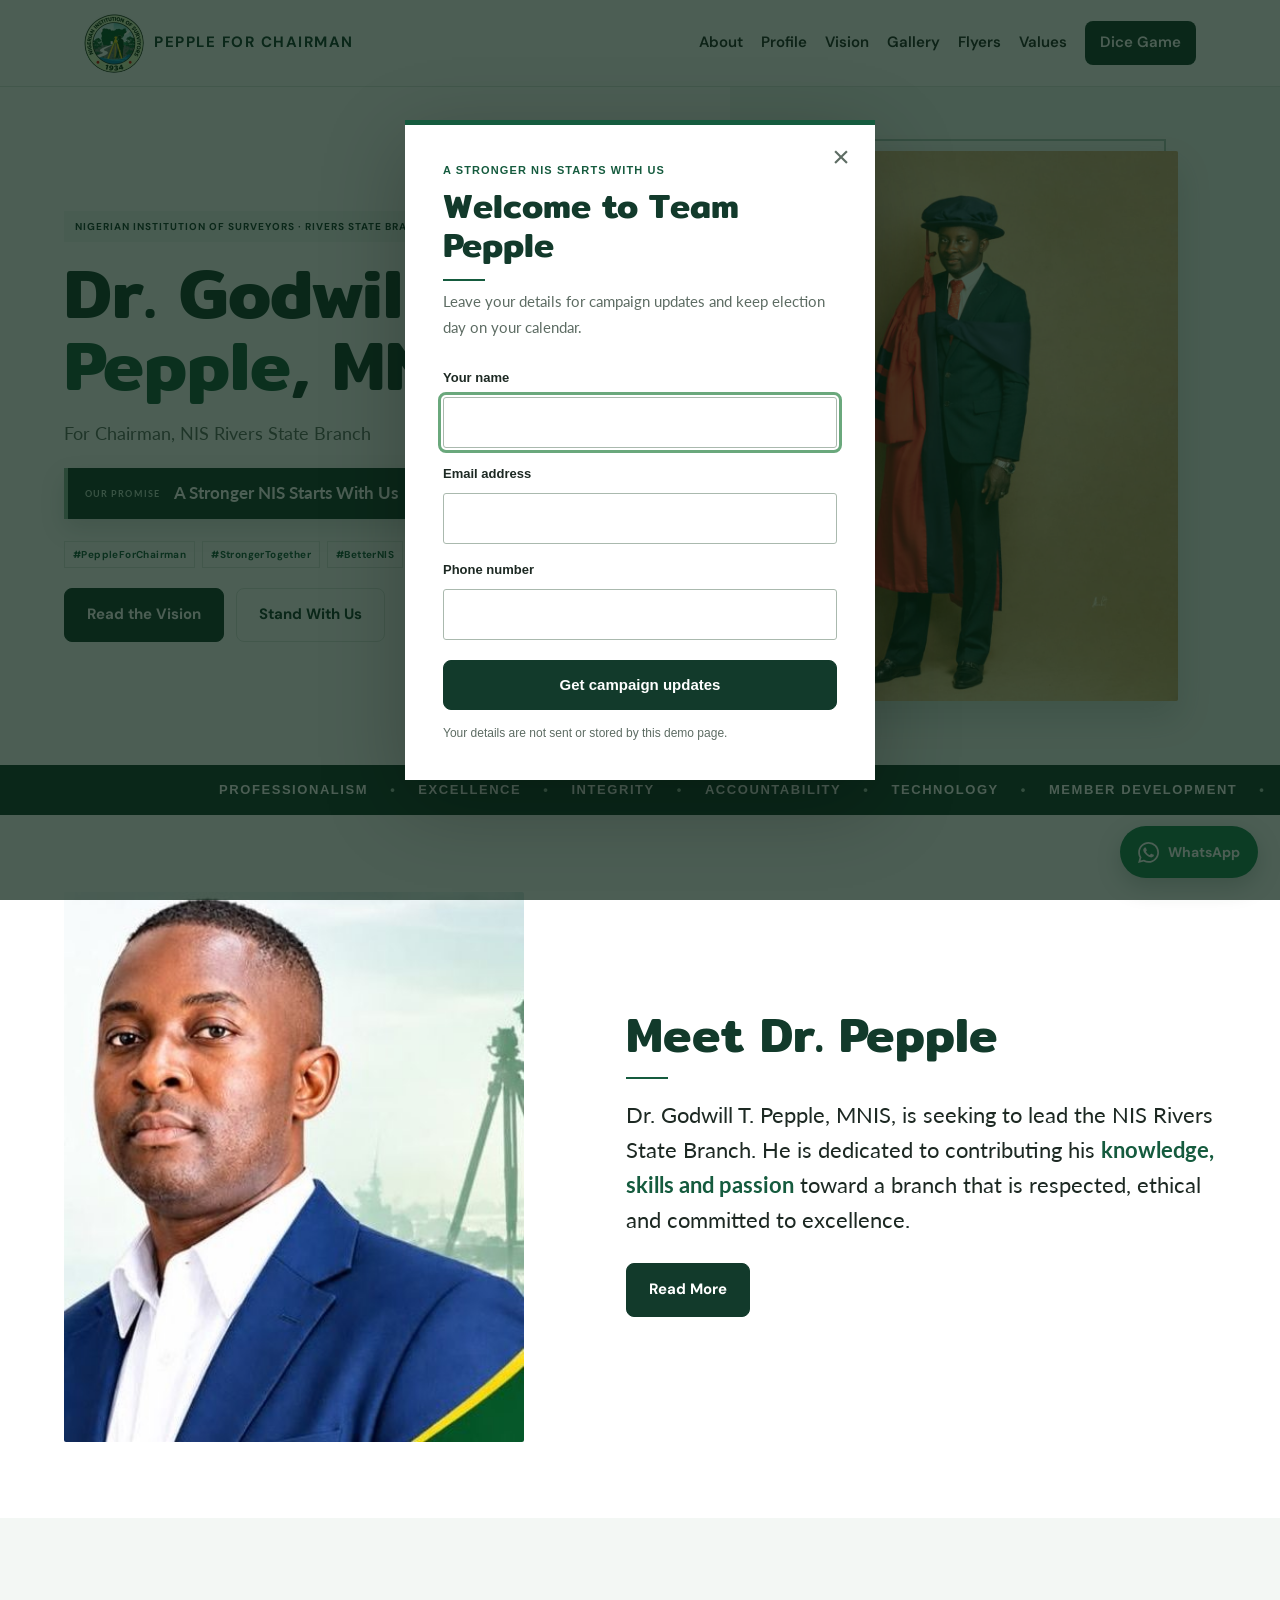
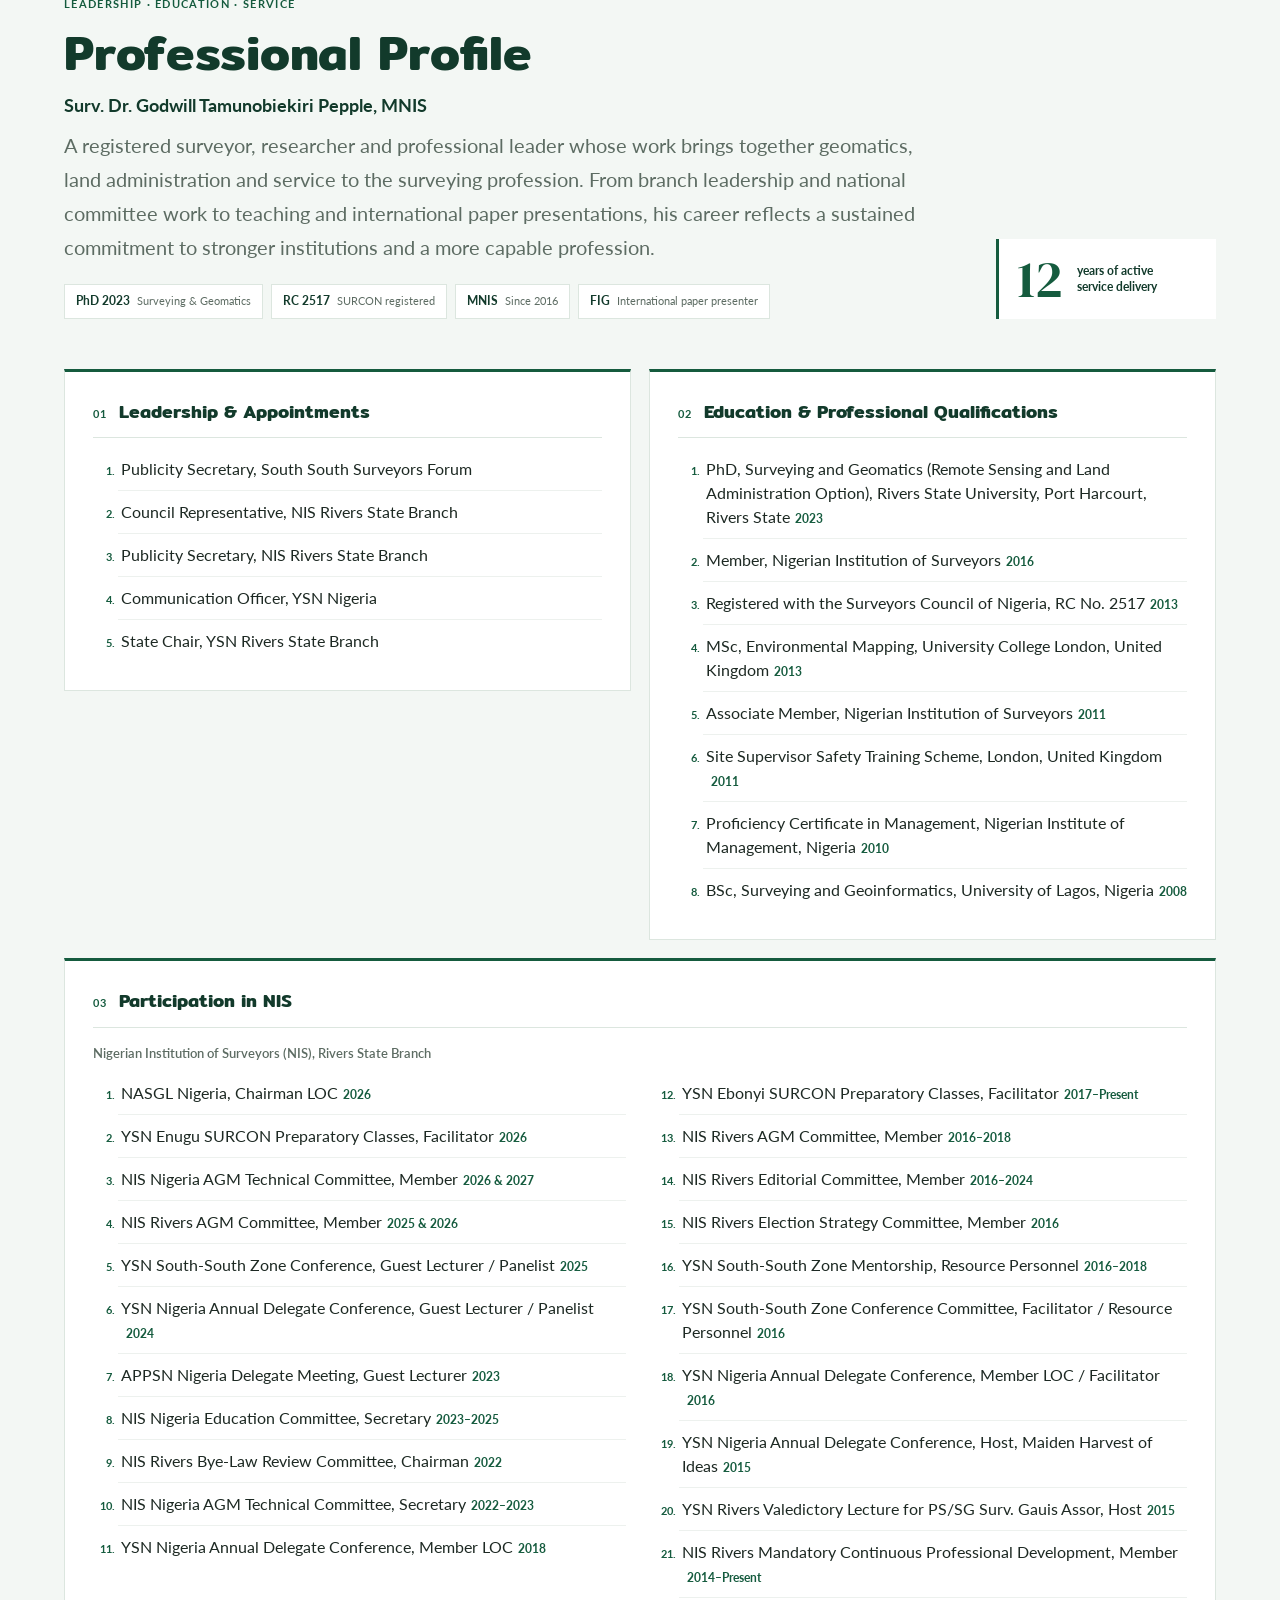
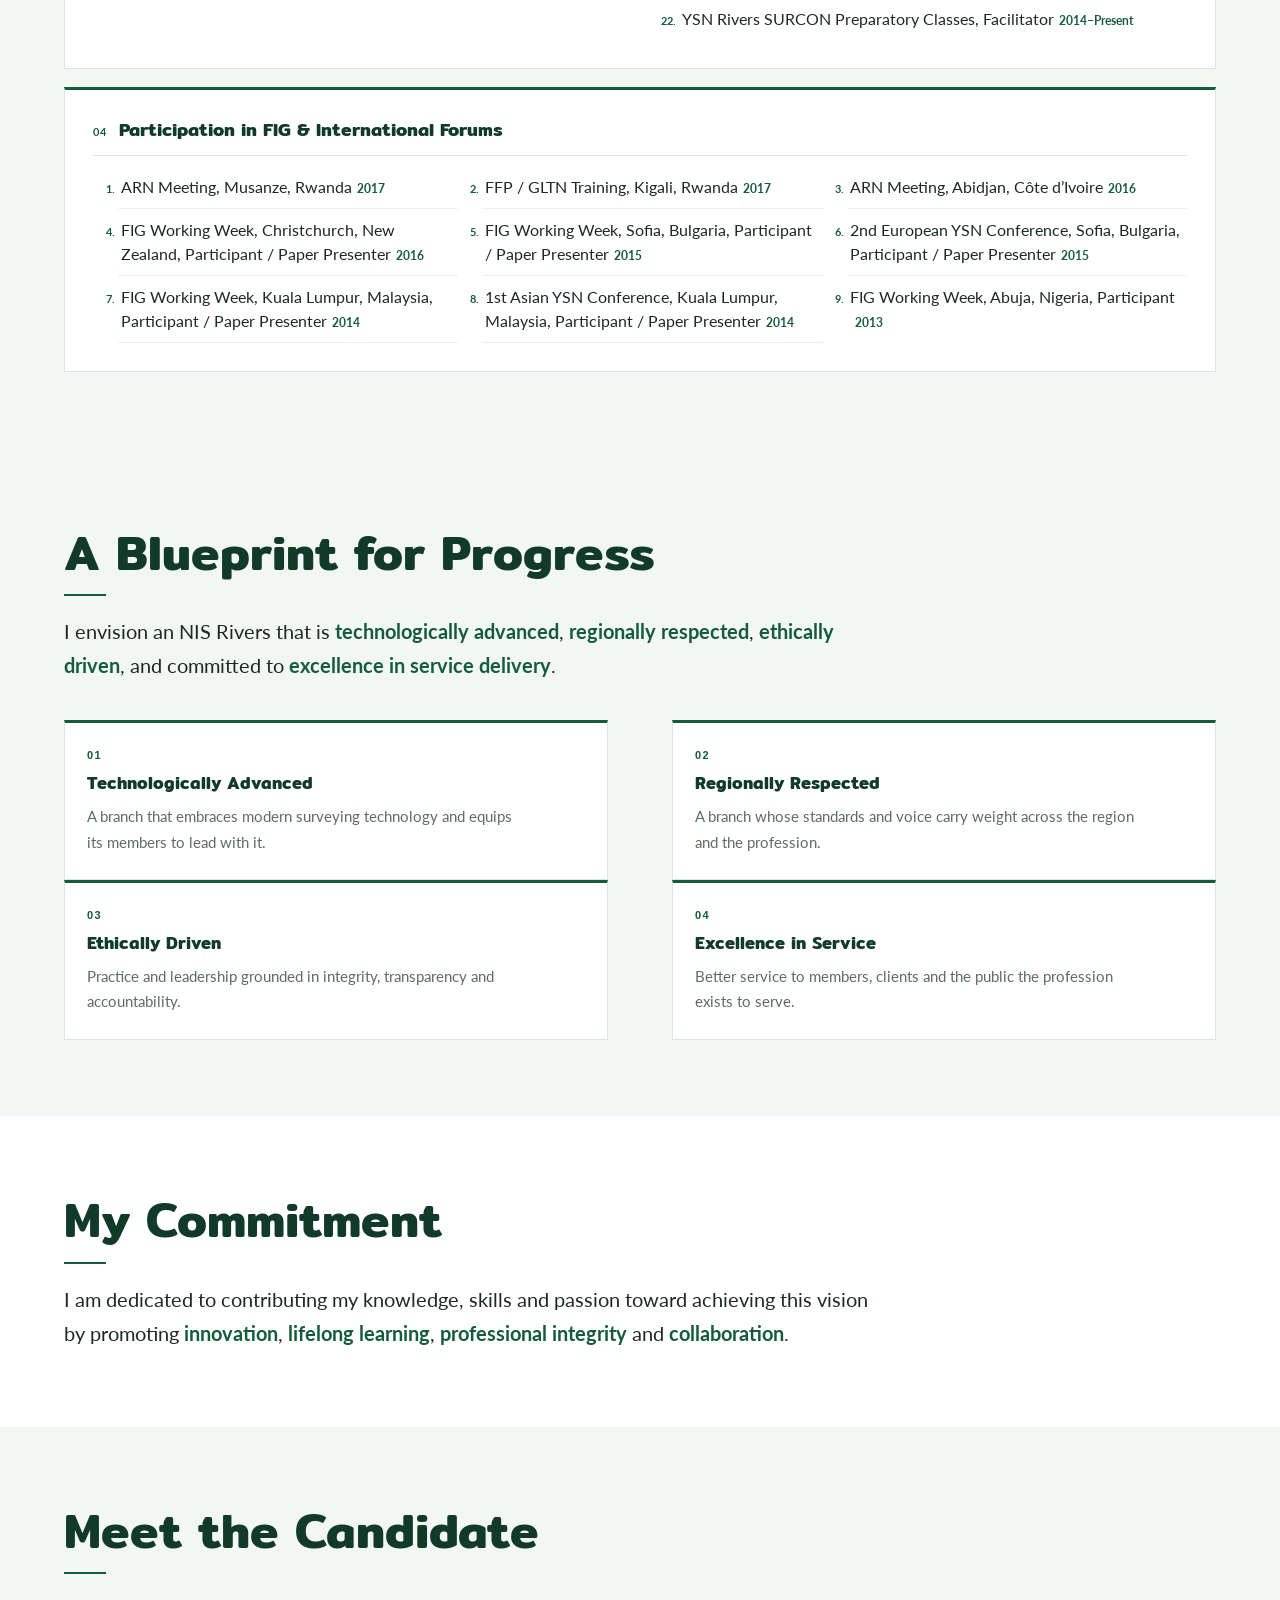
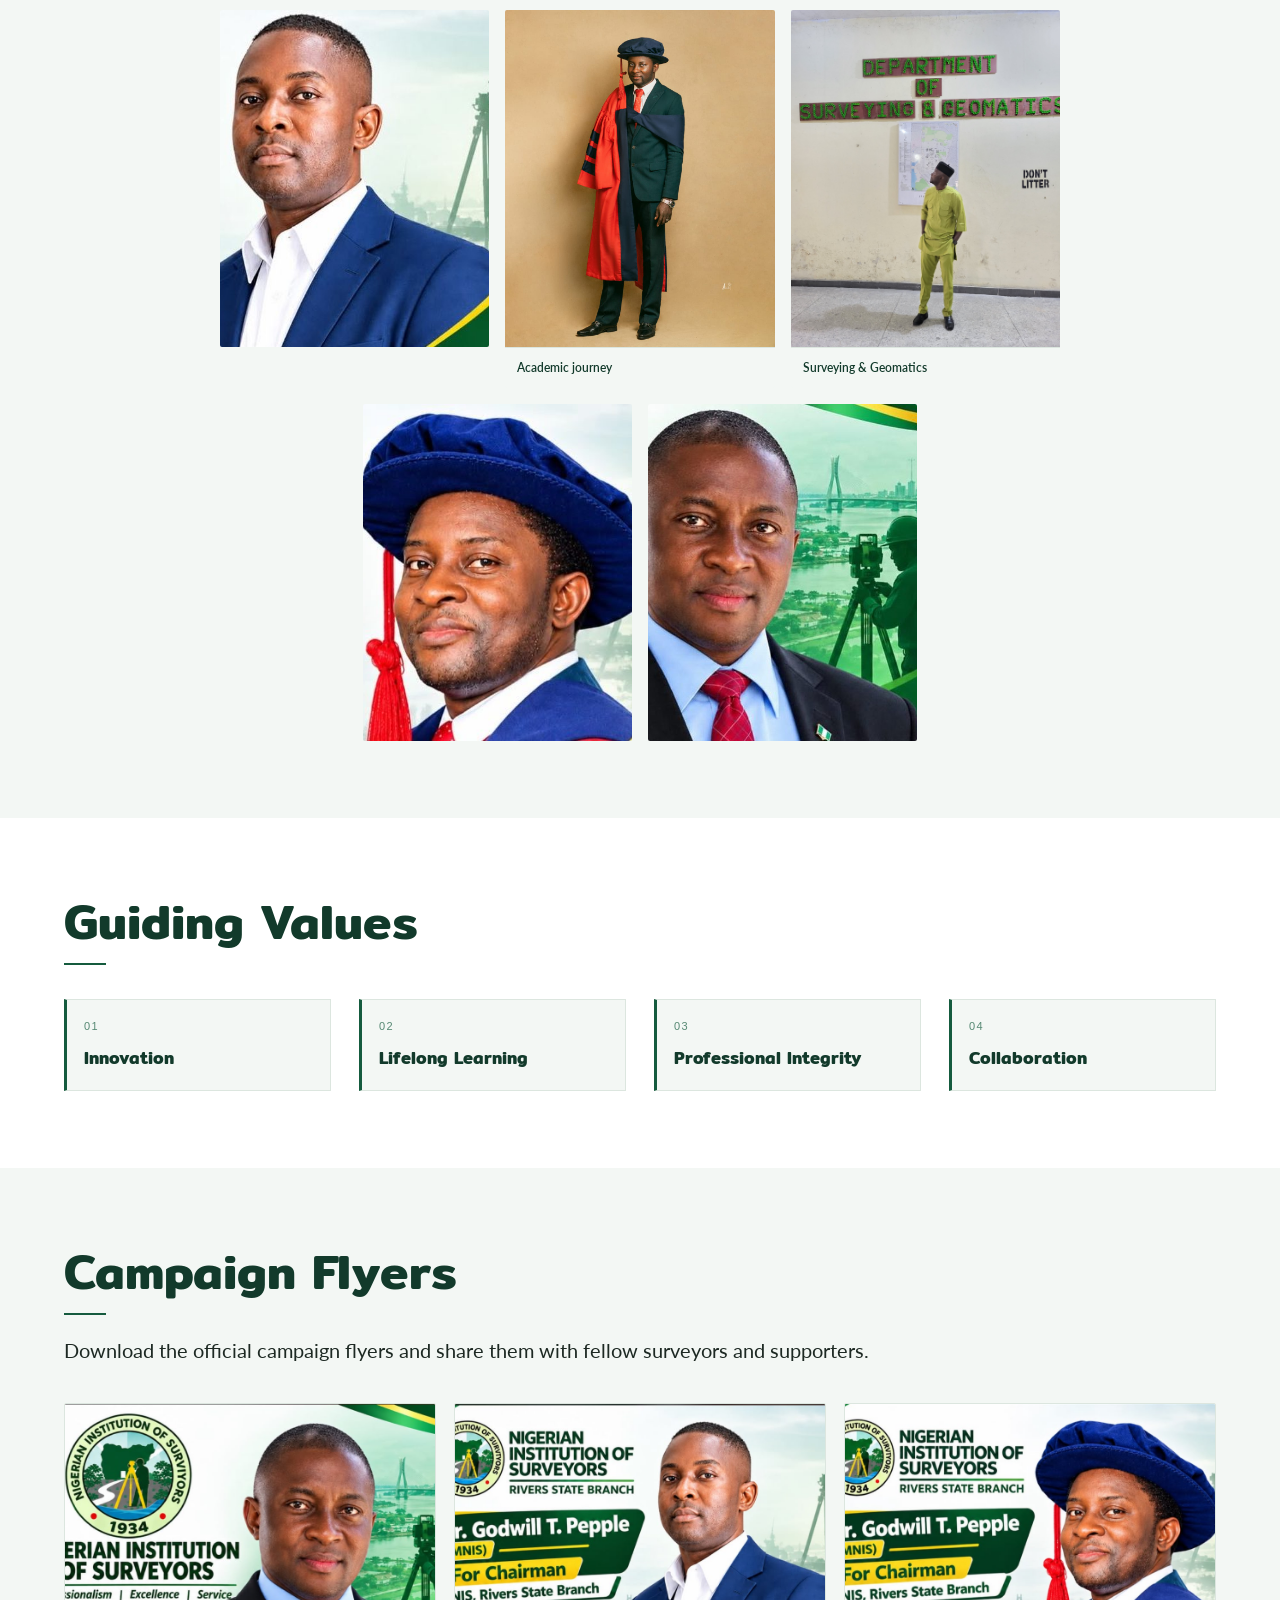
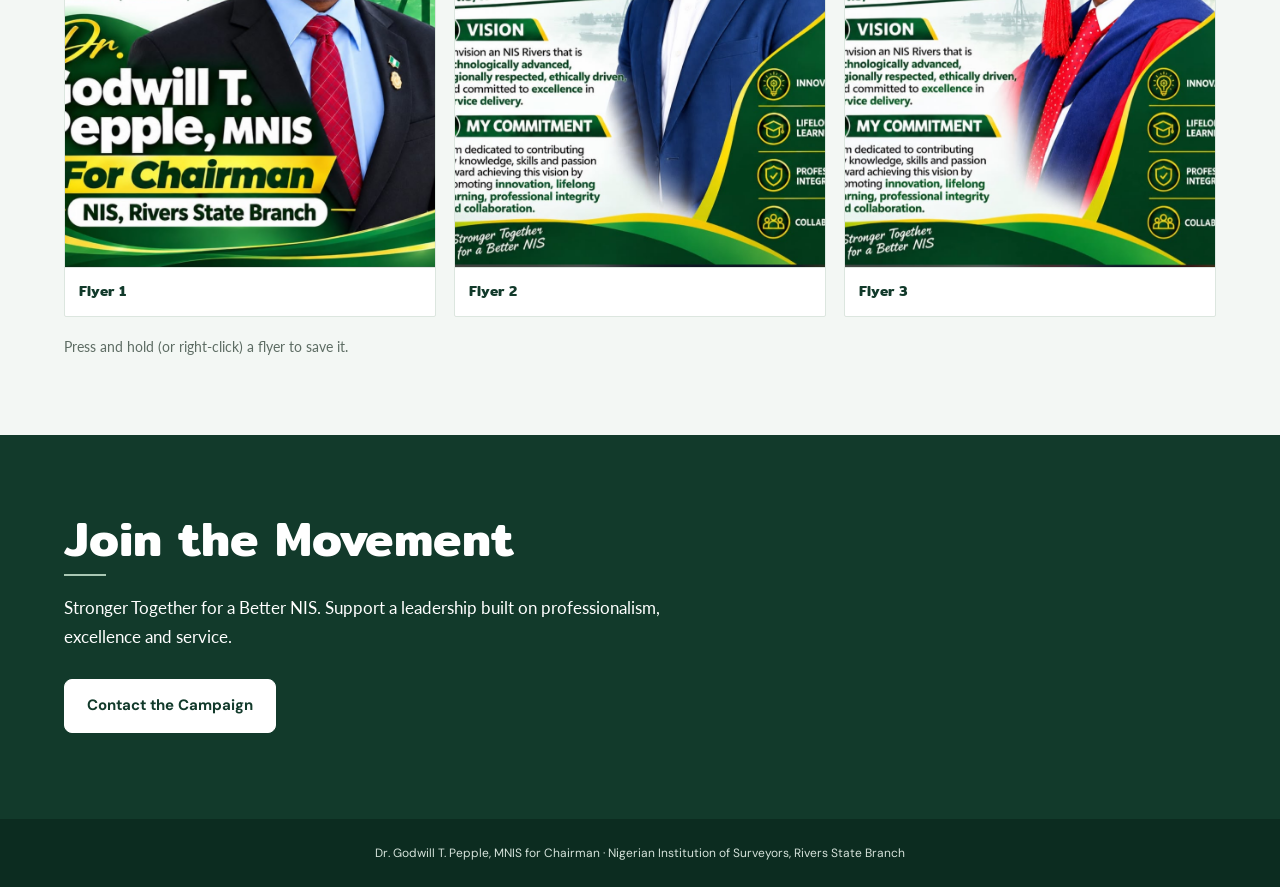
==== index.html @ 8ecf584d "pepple" ====
<!DOCTYPE html>
<html lang="en">

<head>
  <meta charset="utf-8">
  <meta name="viewport" content="width=device-width, initial-scale=1, viewport-fit=cover">
  <title>A Stronger NIS Starts With Us | Pepple for Chairman</title>
  <meta name="keywords"
    content="Dr. Godwill Pepple, Godwill Tamunobiekiri Pepple, NIS Rivers State Branch, NIS Chairman candidate, Nigerian Institution of Surveyors, surveying and geomatics, registered surveyor, professional leadership, stronger together better NIS">
  <meta name="description"
    content="12 years of service. One bold vision for NIS Rivers. Meet Surv. Dr. Godwill T. Pepple, MNIS, and discover the leadership plan for a stronger profession.">
  <meta property="og:type" content="website">
  <meta property="og:title" content="A Stronger NIS Starts With Us | Pepple for Chairman">
  <meta property="og:description"
    content="12 years of service. One bold vision for NIS Rivers. Meet Surv. Dr. Godwill T. Pepple, MNIS, and discover the leadership plan for a stronger profession.">
  <meta name="twitter:card" content="summary">
  <meta name="twitter:title" content="A Stronger NIS Starts With Us | Pepple for Chairman">
  <meta name="twitter:description"
    content="12 years of service. One bold vision for NIS Rivers. Meet Surv. Dr. Godwill T. Pepple, MNIS, and discover the leadership plan for a stronger profession.">
  <link rel="icon" type="image/jpeg" href="assets/img/nis-logo-favicon.jpg">
  <link rel="stylesheet" href="assets/css/style.css">
  <script src="assets/js/script.js"></script>
</head>

<body>
  <div class="site-loader" id="site-loader" role="status" aria-live="polite" aria-label="Loading campaign website">
    <span class="loader-mark" aria-hidden="true">P</span>
    <span class="loader-name">PEPPLE FOR CHAIRMAN</span>
    <span class="loader-track" aria-hidden="true"><span></span></span>
  </div>


  <div class="welcome" id="welcome" hidden>
    <div class="welcome-backdrop" data-welcome-close></div>
    <section class="welcome-dialog" role="dialog" aria-modal="true" aria-labelledby="welcome-title"
      aria-describedby="welcome-copy">
      <button class="welcome-close" type="button" aria-label="Close welcome message" data-welcome-close>&times;</button>
      <p class="welcome-kicker">A stronger NIS starts with us</p>
      <h2 id="welcome-title">Welcome to Team Pepple</h2>
      <p id="welcome-copy">Leave your details for campaign updates and keep election day on your calendar.</p>
      <form class="welcome-form" id="welcome-form">
        <label for="welcome-name">Your name</label>
        <input id="welcome-name" name="name" autocomplete="name" required>
        <label for="welcome-email">Email address</label>
        <input id="welcome-email" name="email" type="email" autocomplete="email" required>
        <label for="welcome-phone">Phone number</label>
        <input id="welcome-phone" name="phone" type="tel" autocomplete="tel" required>
        <button class="btn" type="submit">Get campaign updates</button>
      </form>
      <p class="welcome-success" id="welcome-success" role="status" aria-live="polite" tabindex="-1" hidden></p>
      <p class="welcome-note">Your details are not sent or stored by this demo page.</p>
    </section>
  </div>
  <div id="bar"></div>
  <header id="hd">
    <div class="nav">
      <div class="brand"><img
          src="[data-uri]"
          alt="NIS logo"><span>PEPPLE FOR CHAIRMAN</span></div><button class="burger" aria-label="Menu"
        aria-expanded="false" type="button">&#9776;</button>
      <nav class="menu" id="m"><a href="#about">About</a><a href="#profile">Profile</a><a href="#vision">Vision</a><a
          href="#gallery">Gallery</a><a href="#flyers">Flyers</a><a href="#values">Values</a><a href="#join">Dice
          Game</a></nav>
    </div>
  </header>

  <div class="hero">
    <div class="wrap">
      <div>
        <span class="tag up delay-10">Nigerian Institution of Surveyors &middot; Rivers State Branch</span>
        <h1 class="up delay-25">Dr. Godwill T. <span>Pepple</span>, MNIS</h1>
        <p class="sub up delay-40">For Chairman, NIS Rivers State Branch</p>
        <p class="slogan up delay-55">A Stronger NIS Starts With Us</p>
        <div class="chips up delay-65"><span class="chip">#PeppleForChairman</span><span
            class="chip">#StrongerTogether</span><span class="chip">#BetterNIS</span></div>
        <div class="btns up delay-80"><a class="btn" href="#vision">Read the Vision</a><a class="btn alt"
            href="#join">Stand With Us</a></div>
      </div>
      <div class="pw up delay-40"><img class="portrait"
          src="[data-uri]"
          alt="Dr. Godwill T. Pepple, MNIS"><img class="portrait portrait-feature"
          src="assets/img/WhatsApp%20Image%202026-10-11%20at%2020.09.00.jpeg"
          alt="Surv. Dr. Godwill T. Pepple in doctoral academic regalia"></div>
    </div>
  </div>

  <div class="strip" aria-label="Campaign priorities">
    <div class="strip-track">
      <div class="strip-group">
        <span>PROFESSIONALISM</span><span>EXCELLENCE</span><span>INTEGRITY</span><span>ACCOUNTABILITY</span>
        <span>TECHNOLOGY</span><span>MEMBER DEVELOPMENT</span><span>COLLABORATION</span><span>SERVICE</span>
        <span>STRONGER TOGETHER FOR A BETTER NIS</span>
      </div>
      <div class="strip-group" aria-hidden="true">
        <span>PROFESSIONALISM</span><span>EXCELLENCE</span><span>INTEGRITY</span><span>ACCOUNTABILITY</span>
        <span>TECHNOLOGY</span><span>MEMBER DEVELOPMENT</span><span>COLLABORATION</span><span>SERVICE</span>
        <span>STRONGER TOGETHER FOR A BETTER NIS</span>
      </div>
    </div>
  </div>

  <section id="about">
    <div class="wrap about">
      <img class="rv l"
        src="[data-uri]"
        alt="Dr. Godwill T. Pepple in a blue suit" loading="lazy">
      <div class="rv r">
        <h2>Meet Dr. Pepple</h2>
        <p class="big">Dr. Godwill T. Pepple, MNIS, is seeking to lead the NIS Rivers State Branch. He is dedicated to
          contributing his <strong>knowledge, skills and passion</strong> toward a branch that is respected, ethical and
          committed to excellence.</p>
        <a class="btn" href="#vision">Read More</a>
      </div>
    </div>
  </section>

  <section id="profile" class="profile tint">
    <div class="wrap">
      <div class="profile-head rv ">
        <div>
          <span class="profile-kicker">LEADERSHIP · EDUCATION · SERVICE</span>
          <h2>Professional Profile</h2>
          <p class="profile-name">Surv. Dr. Godwill Tamunobiekiri Pepple, MNIS</p>
          <p class="big">A registered surveyor, researcher and professional leader whose work brings together geomatics,
            land administration and service to the surveying profession. From branch leadership and national committee
            work to teaching and international paper presentations, his career reflects a sustained commitment to
            stronger institutions and a more capable profession.</p>
          <div class="profile-highlights" aria-label="Professional highlights">
            <span><strong>PhD 2023</strong> Surveying &amp; Geomatics</span>
            <span><strong>RC 2517</strong> SURCON registered</span>
            <span><strong>MNIS</strong> Since 2016</span>
            <span><strong>FIG</strong> International paper presenter</span>
          </div>
        </div>
        <div class="profile-stat"><strong>12</strong><span>years of active<br>service delivery</span></div>
      </div>

      <div class="profile-grid">
        <article class="profile-block rv delay-05">
          <div class="profile-block-head"><span>01</span>
            <h3>Leadership &amp; Appointments</h3>
          </div>
          <ol class="profile-list">
            <li><span>Publicity Secretary, South South Surveyors Forum</span></li>
            <li><span>Council Representative, NIS Rivers State Branch</span></li>
            <li><span>Publicity Secretary, NIS Rivers State Branch</span></li>
            <li><span>Communication Officer, YSN Nigeria</span></li>
            <li><span>State Chair, YSN Rivers State Branch</span></li>
          </ol>
        </article>

        <article class="profile-block rv delay-10">
          <div class="profile-block-head"><span>02</span>
            <h3>Education &amp; Professional Qualifications</h3>
          </div>
          <ol class="profile-list">
            <li><span>PhD, Surveying and Geomatics (Remote Sensing and Land Administration Option), Rivers State
                University, Port Harcourt, Rivers State</span><time>2023</time></li>
            <li><span>Member, Nigerian Institution of Surveyors</span><time>2016</time></li>
            <li><span>Registered with the Surveyors Council of Nigeria, RC No. 2517</span><time>2013</time></li>
            <li><span>MSc, Environmental Mapping, University College London, United Kingdom</span><time>2013</time></li>
            <li><span>Associate Member, Nigerian Institution of Surveyors</span><time>2011</time></li>
            <li><span>Site Supervisor Safety Training Scheme, London, United Kingdom</span><time>2011</time></li>
            <li><span>Proficiency Certificate in Management, Nigerian Institute of Management,
                Nigeria</span><time>2010</time></li>
            <li><span>BSc, Surveying and Geoinformatics, University of Lagos, Nigeria</span><time>2008</time></li>
          </ol>
        </article>

        <article class="profile-block profile-block-wide rv delay-15">
          <div class="profile-block-head"><span>03</span>
            <h3>Participation in NIS</h3>
          </div>
          <p class="profile-org">Nigerian Institution of Surveyors (NIS), Rivers State Branch</p>
          <div class="profile-nis-columns">
            <ol class="profile-list">
              <li><span>NASGL Nigeria, Chairman LOC</span><time>2026</time></li>
              <li><span>YSN Enugu SURCON Preparatory Classes, Facilitator</span><time>2026</time></li>
              <li><span>NIS Nigeria AGM Technical Committee, Member</span><time>2026 &amp; 2027</time></li>
              <li><span>NIS Rivers AGM Committee, Member</span><time>2025 &amp; 2026</time></li>
              <li><span>YSN South-South Zone Conference, Guest Lecturer / Panelist</span><time>2025</time></li>
              <li><span>YSN Nigeria Annual Delegate Conference, Guest Lecturer / Panelist</span><time>2024</time></li>
              <li><span>APPSN Nigeria Delegate Meeting, Guest Lecturer</span><time>2023</time></li>
              <li><span>NIS Nigeria Education Committee, Secretary</span><time>2023–2025</time></li>
              <li><span>NIS Rivers Bye-Law Review Committee, Chairman</span><time>2022</time></li>
              <li><span>NIS Nigeria AGM Technical Committee, Secretary</span><time>2022–2023</time></li>
              <li><span>YSN Nigeria Annual Delegate Conference, Member LOC</span><time>2018</time></li>
            </ol>
            <ol class="profile-list" start="12">
              <li><span>YSN Ebonyi SURCON Preparatory Classes, Facilitator</span><time>2017–Present</time></li>
              <li><span>NIS Rivers AGM Committee, Member</span><time>2016–2018</time></li>
              <li><span>NIS Rivers Editorial Committee, Member</span><time>2016–2024</time></li>
              <li><span>NIS Rivers Election Strategy Committee, Member</span><time>2016</time></li>
              <li><span>YSN South-South Zone Mentorship, Resource Personnel</span><time>2016–2018</time></li>
              <li><span>YSN South-South Zone Conference Committee, Facilitator / Resource
                  Personnel</span><time>2016</time></li>
              <li><span>YSN Nigeria Annual Delegate Conference, Member LOC / Facilitator</span><time>2016</time></li>
              <li><span>YSN Nigeria Annual Delegate Conference, Host, Maiden Harvest of Ideas</span><time>2015</time>
              </li>
              <li><span>YSN Rivers Valedictory Lecture for PS/SG Surv. Gauis Assor, Host</span><time>2015</time></li>
              <li><span>NIS Rivers Mandatory Continuous Professional Development, Member</span><time>2014–Present</time>
              </li>
              <li><span>YSN Rivers SURCON Preparatory Classes, Facilitator</span><time>2014–Present</time></li>
            </ol>
          </div>
        </article>

        <article class="profile-block profile-block-wide rv delay-20">
          <div class="profile-block-head"><span>04</span>
            <h3>Participation in FIG &amp; International Forums</h3>
          </div>
          <ol class="profile-list profile-fig-list">
            <li><span>ARN Meeting, Musanze, Rwanda</span><time>2017</time></li>
            <li><span>FFP / GLTN Training, Kigali, Rwanda</span><time>2017</time></li>
            <li><span>ARN Meeting, Abidjan, Côte d’Ivoire</span><time>2016</time></li>
            <li><span>FIG Working Week, Christchurch, New Zealand, Participant / Paper Presenter</span><time>2016</time>
            </li>
            <li><span>FIG Working Week, Sofia, Bulgaria, Participant / Paper Presenter</span><time>2015</time></li>
            <li><span>2nd European YSN Conference, Sofia, Bulgaria, Participant / Paper
                Presenter</span><time>2015</time></li>
            <li><span>FIG Working Week, Kuala Lumpur, Malaysia, Participant / Paper Presenter</span><time>2014</time>
            </li>
            <li><span>1st Asian YSN Conference, Kuala Lumpur, Malaysia, Participant / Paper
                Presenter</span><time>2014</time></li>
            <li><span>FIG Working Week, Abuja, Nigeria, Participant</span><time>2013</time></li>
          </ol>
        </article>
      </div>
    </div>
  </section>

  <section id="vision" class="tint">
    <div class="wrap">
      <h2 class="rv">A Blueprint for Progress</h2>
      <p class="big rv delay-10">I envision an NIS Rivers that is <strong>technologically advanced</strong>,
        <strong>regionally respected</strong>, <strong>ethically driven</strong>, and committed to <strong>excellence in
          service delivery</strong>.
      </p>
      <div class="two">
        <div class="card rv delay-10">
          <div class="n">01</div>
          <h3>Technologically Advanced</h3>
          <p>A branch that embraces modern surveying technology and equips its members to lead with it.</p>
        </div>
        <div class="card rv delay-20">
          <div class="n">02</div>
          <h3>Regionally Respected</h3>
          <p>A branch whose standards and voice carry weight across the region and the profession.</p>
        </div>
        <div class="card rv delay-30">
          <div class="n">03</div>
          <h3>Ethically Driven</h3>
          <p>Practice and leadership grounded in integrity, transparency and accountability.</p>
        </div>
        <div class="card rv delay-40">
          <div class="n">04</div>
          <h3>Excellence in Service</h3>
          <p>Better service to members, clients and the public the profession exists to serve.</p>
        </div>
      </div>
    </div>
  </section>

  <section id="commitment">
    <div class="wrap">
      <h2 class="rv">My Commitment</h2>
      <p class="big rv delay-10">I am dedicated to contributing my knowledge, skills and passion toward achieving
        this vision by promoting <strong>innovation</strong>, <strong>lifelong learning</strong>, <strong>professional
          integrity</strong> and <strong>collaboration</strong>.</p>
    </div>
  </section>

  <section id="gallery" class="tint">
    <div class="wrap">
      <h2 class="rv">Meet the Candidate</h2>
      <div class="gal">
        <figure class="rv delay-05"><img
            src="[data-uri]"
            alt="Dr. Godwill T. Pepple in a blue suit" loading="lazy"></figure>
        <figure class="rv delay-50"><img src="assets/img/WhatsApp%20Image%202026-10-11%20at%2020.09.00.jpeg"
            alt="Surv. Dr. Godwill Pepple in doctoral academic regalia" loading="lazy">
          <figcaption>Academic journey</figcaption>
        </figure>
        <figure class="rv delay-65"><img src="assets/img/WhatsApp%20Image%202026-10-11%20at%2023.17.23.jpeg"
            alt="Dr. Pepple visiting the Department of Surveying and Geomatics" loading="lazy">
          <figcaption>Surveying &amp; Geomatics</figcaption>
        </figure>
        <figure class="rv delay-20"><img
            src="[data-uri]"
            alt="Dr. Godwill T. Pepple in academic regalia" loading="lazy"></figure>
        <figure class="rv delay-35"><img
            src="[data-uri]"
            alt="Dr. Godwill T. Pepple in a dark suit" loading="lazy"></figure>
      </div>
    </div>
  </section>

  <section id="values">
    <div class="wrap">
      <h2 class="rv">Guiding Values</h2>
      <div class="pillars">
        <div class="pillar rv delay-05">
          <div class="n">01</div>
          <h3>Innovation</h3>
        </div>
        <div class="pillar rv delay-15">
          <div class="n">02</div>
          <h3>Lifelong Learning</h3>
        </div>
        <div class="pillar rv delay-25">
          <div class="n">03</div>
          <h3>Professional Integrity</h3>
        </div>
        <div class="pillar rv delay-35">
          <div class="n">04</div>
          <h3>Collaboration</h3>
        </div>
      </div>
    </div>
  </section>

  <section id="flyers" class="tint">
    <div class="wrap">
      <h2 class="rv">Campaign Flyers</h2>
      <p class="big rv delay-10">Download the official campaign flyers and share them with fellow surveyors and
        supporters.</p>
      <div class="fl">
        <div class="fc rv delay-05"><img
            src="[data-uri]"
            alt="Campaign flyer: dark suit design" loading="lazy" data-f="Pepple-for-Chairman-Flyer-1.jpg">
          <div class="fb">
            <h3>Flyer 1</h3><button class="btn dl" type="button">Download</button>
          </div>
        </div>
        <div class="fc rv delay-20"><img
            src="[data-uri]"
            alt="Campaign flyer: blue suit design" loading="lazy" data-f="Pepple-for-Chairman-Flyer-2.jpg">
          <div class="fb">
            <h3>Flyer 2</h3><button class="btn dl" type="button">Download</button>
          </div>
        </div>
        <div class="fc rv delay-35"><img
            src="[data-uri]"
            alt="Campaign flyer: academic regalia design" loading="lazy" data-f="Pepple-for-Chairman-Flyer-3.jpg">
          <div class="fb">
            <h3>Flyer 3</h3><button class="btn dl" type="button">Download</button>
          </div>
        </div>
      </div>
      <p class="hint hint-hidden" id="hint">Press and hold (or right-click) a flyer to save it.</p>
    </div>
  </section>

  <section id="join" class="join">
    <div class="wrap">
      <h2 class="rv">Join the Movement</h2>
      <p class="rv delay-10">Stronger Together for a Better NIS. Support a leadership built on professionalism,
        excellence and service.</p>
      <a class="btn rv wa-trigger delay-20" href="#whatsapp-contact">Contact the Campaign</a>
    </div>
  </section>

  <footer>Dr. Godwill T. Pepple, MNIS for Chairman &middot; Nigerian Institution of Surveyors, Rivers State Branch
  </footer>
  <button class="wa-toggle" id="wa-toggle" type="button" aria-expanded="false" aria-controls="wa-panel">
    <svg viewBox="0 0 24 24" aria-hidden="true">
      <path
        d="M20.52 3.48A11.83 11.83 0 0 0 12.1 0C5.55 0 .22 5.32.22 11.88c0 2.1.55 4.14 1.6 5.94L.12 24l6.34-1.66a11.88 11.88 0 0 0 5.64 1.44h.01c6.55 0 11.88-5.33 11.88-11.88 0-3.17-1.24-6.15-3.47-8.42ZM12.1 21.77h-.01a9.85 9.85 0 0 1-5.02-1.37l-.36-.21-3.76.99 1-3.67-.24-.38a9.86 9.86 0 0 1-1.51-5.25c0-5.46 4.44-9.9 9.91-9.9a9.83 9.83 0 0 1 7.01 2.91 9.83 9.83 0 0 1 2.9 7.01c0 5.46-4.45 9.9-9.92 9.9Zm5.43-7.42c-.3-.15-1.77-.88-2.05-.98-.27-.1-.47-.15-.67.15-.2.3-.77.98-.94 1.18-.17.2-.35.22-.65.07-.3-.15-1.26-.46-2.4-1.47-.89-.79-1.48-1.77-1.65-2.07-.17-.3-.02-.46.13-.61.14-.14.3-.35.45-.52.15-.17.2-.3.3-.5.1-.2.05-.38-.03-.53-.08-.15-.67-1.62-.92-2.22-.24-.58-.49-.5-.67-.51h-.57c-.2 0-.52.08-.8.38-.27.3-1.04 1.02-1.04 2.49s1.07 2.89 1.22 3.09c.15.2 2.1 3.2 5.09 4.49.71.3 1.26.49 1.69.63.71.23 1.36.2 1.87.12.57-.08 1.77-.72 2.02-1.42.25-.7.25-1.3.18-1.42-.08-.13-.28-.2-.58-.35Z" />
    </svg>
    <span>WhatsApp</span>
  </button>
  <div class="wa-panel" id="wa-panel" role="dialog" aria-labelledby="wa-title" aria-hidden="true" hidden>
    <div class="wa-panel-head">
      <div><span class="wa-panel-kicker">Campaign contact</span>
        <h2 id="wa-title">Let’s talk on WhatsApp</h2>
      </div>
      <button class="wa-close" type="button" aria-label="Close WhatsApp contact">&times;</button>
    </div>
    <p>Questions, ideas or words of support? Send the campaign team a message directly.</p>
    <a class="wa-action"
      href="https://wa.me/2348035300159?text=Hello%2C%20I%27d%20like%20to%20connect%20with%20the%20Pepple%20for%20Chairman%20campaign."
      target="_blank" rel="noopener noreferrer">Continue in WhatsApp <span aria-hidden="true">&#8599;</span></a>
    <p class="wa-number">+234 803 530 0159</p>
  </div>
</body>

</html>
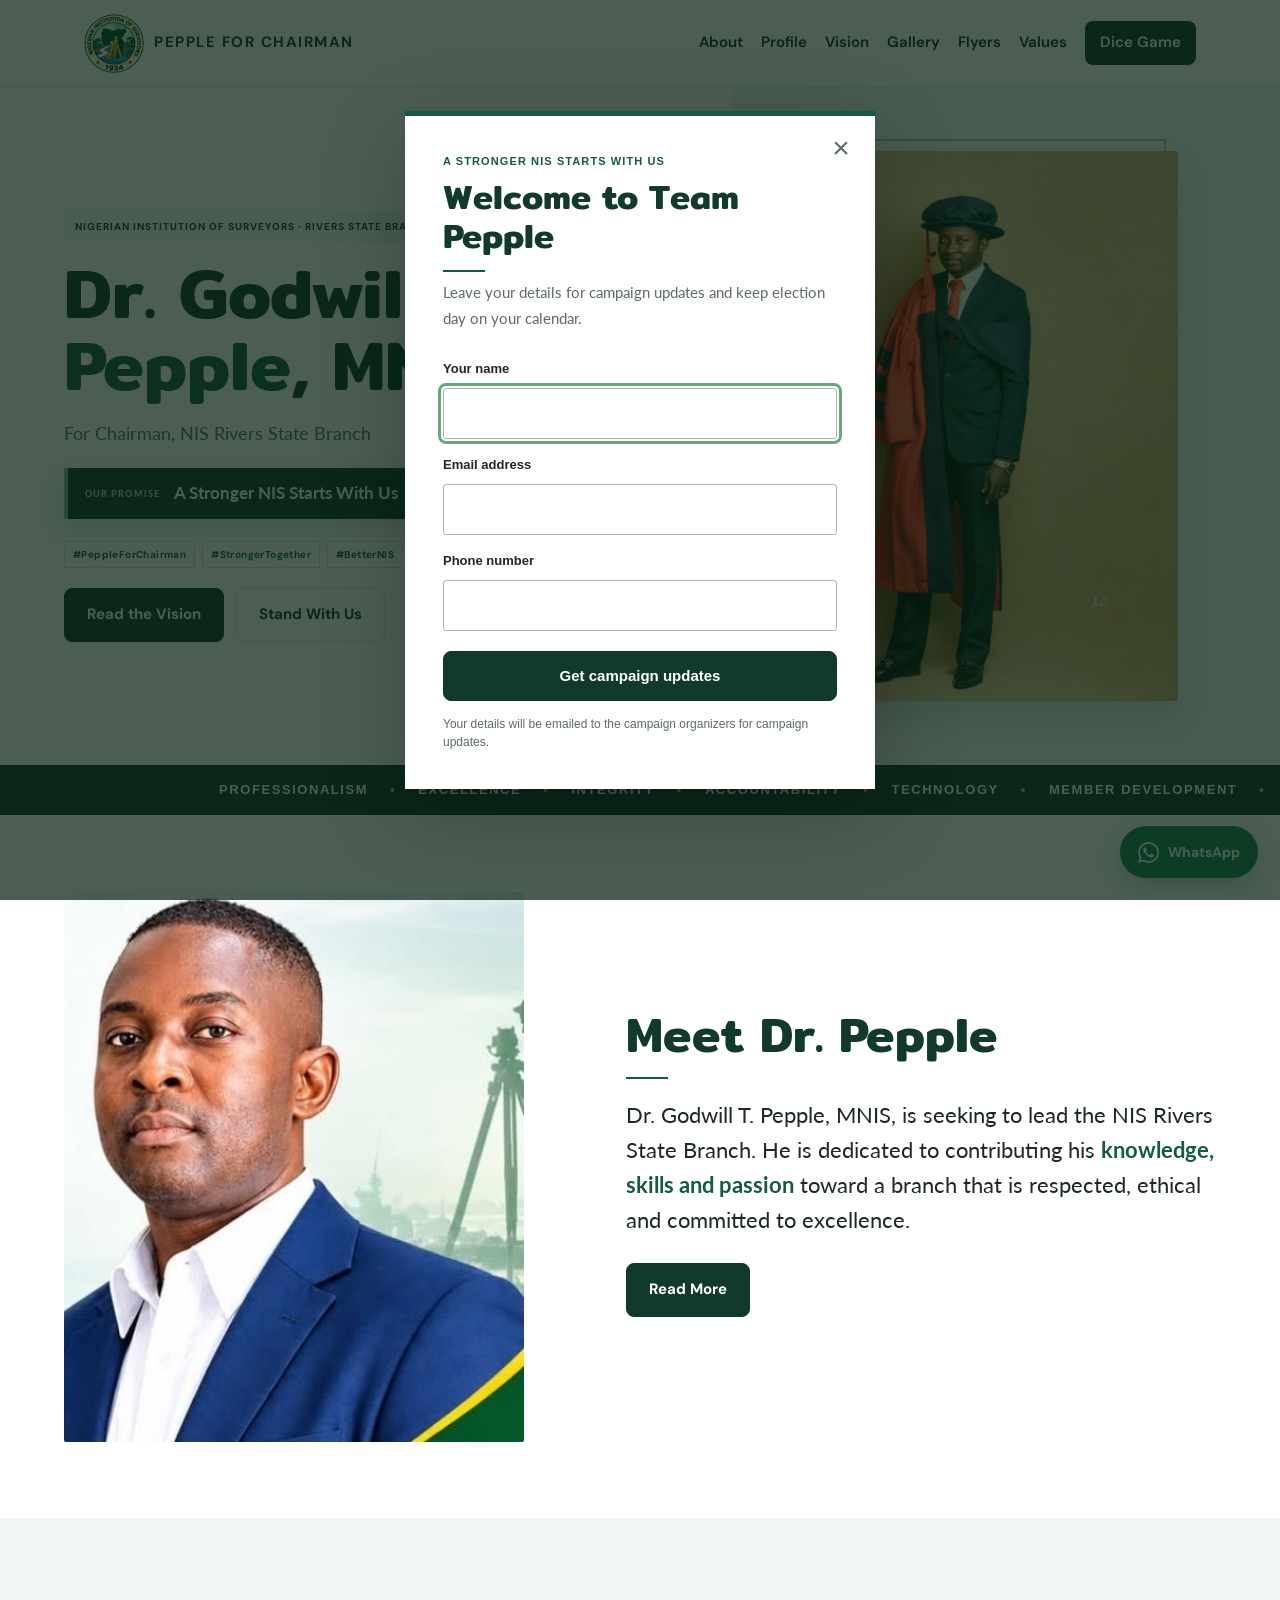
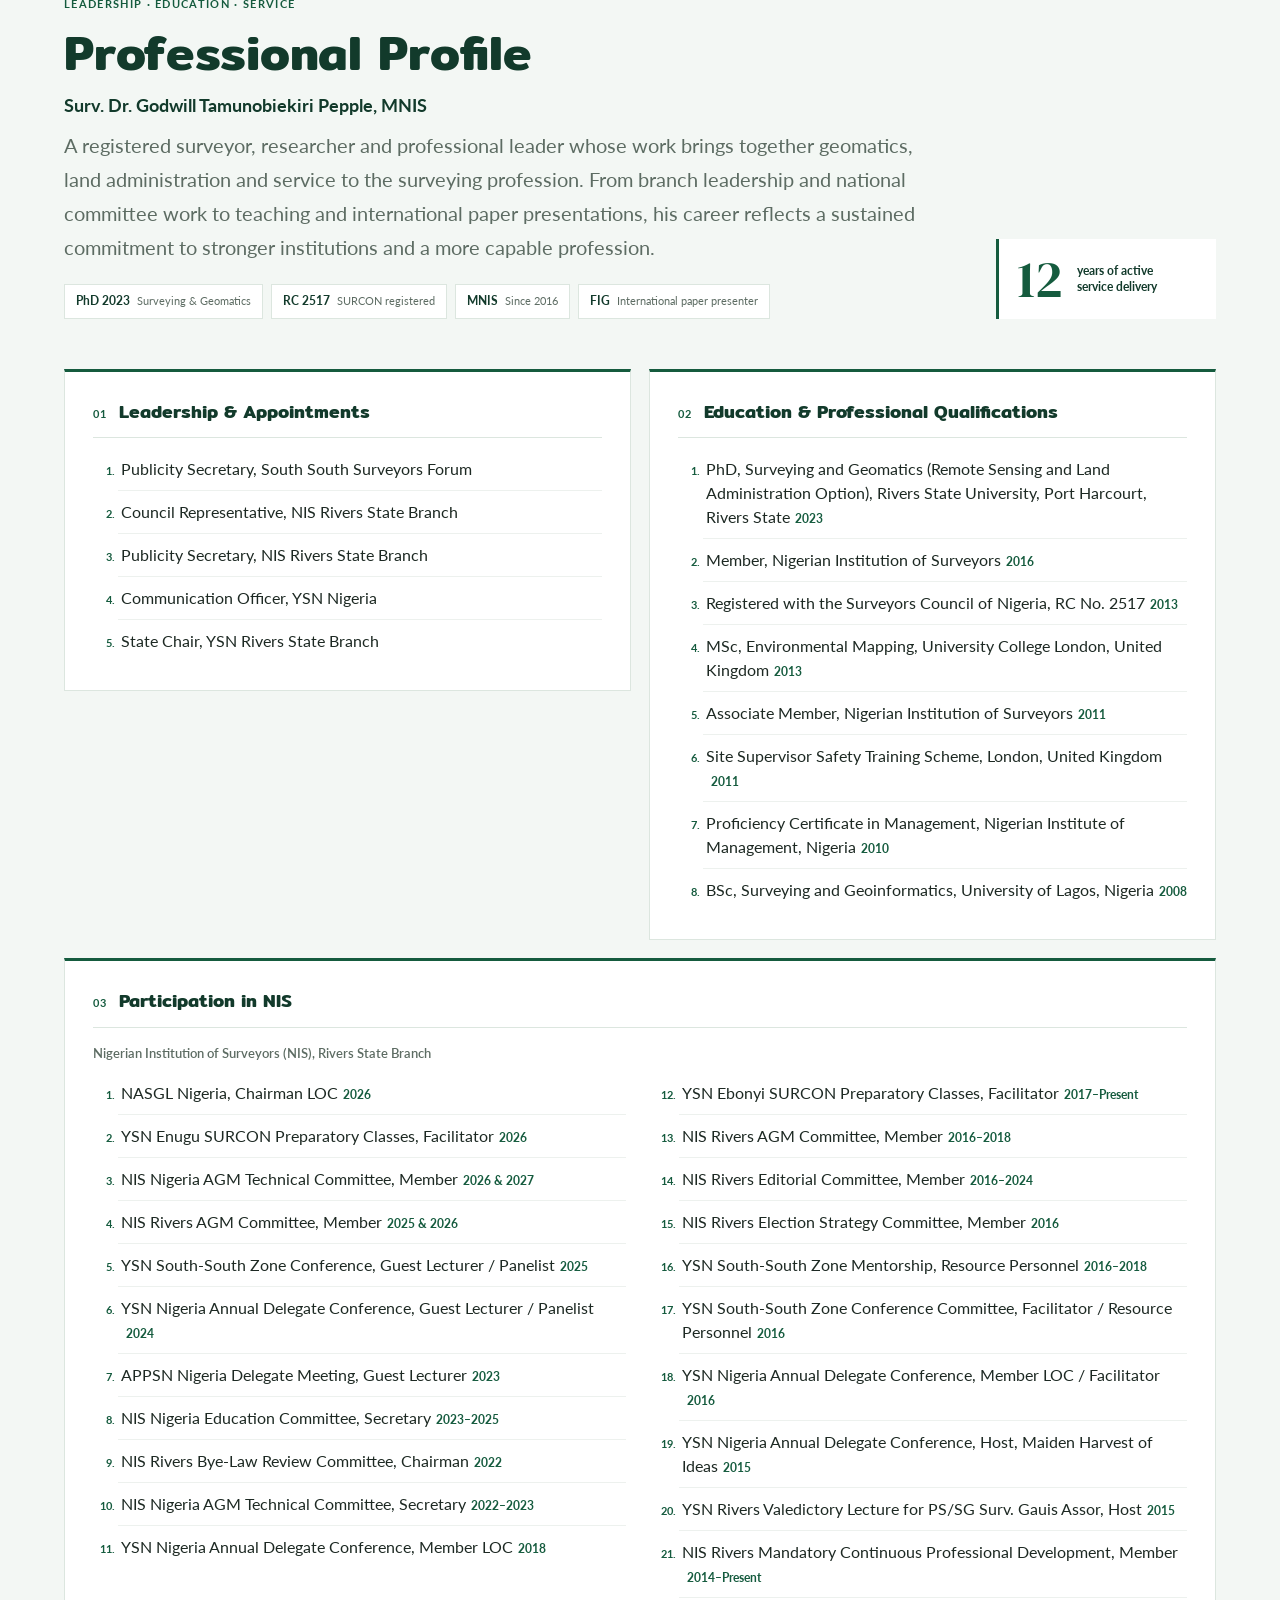
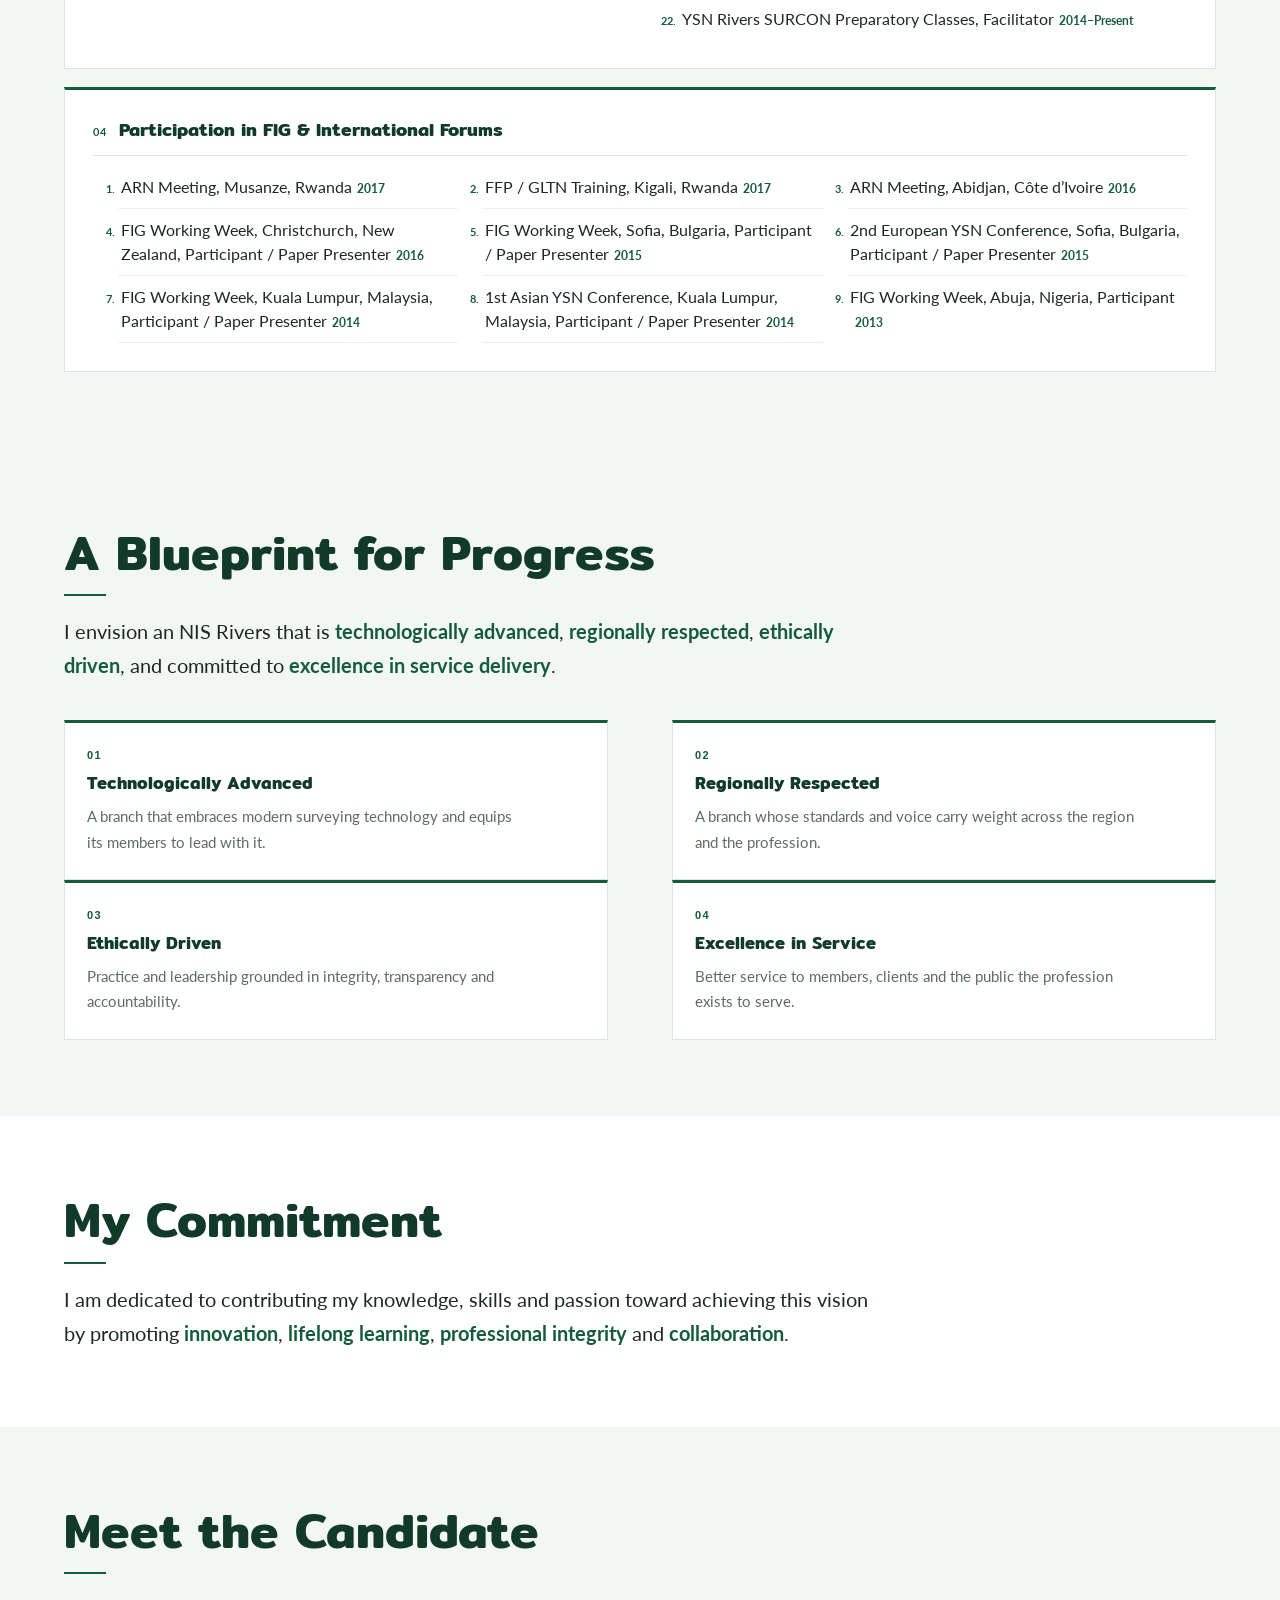
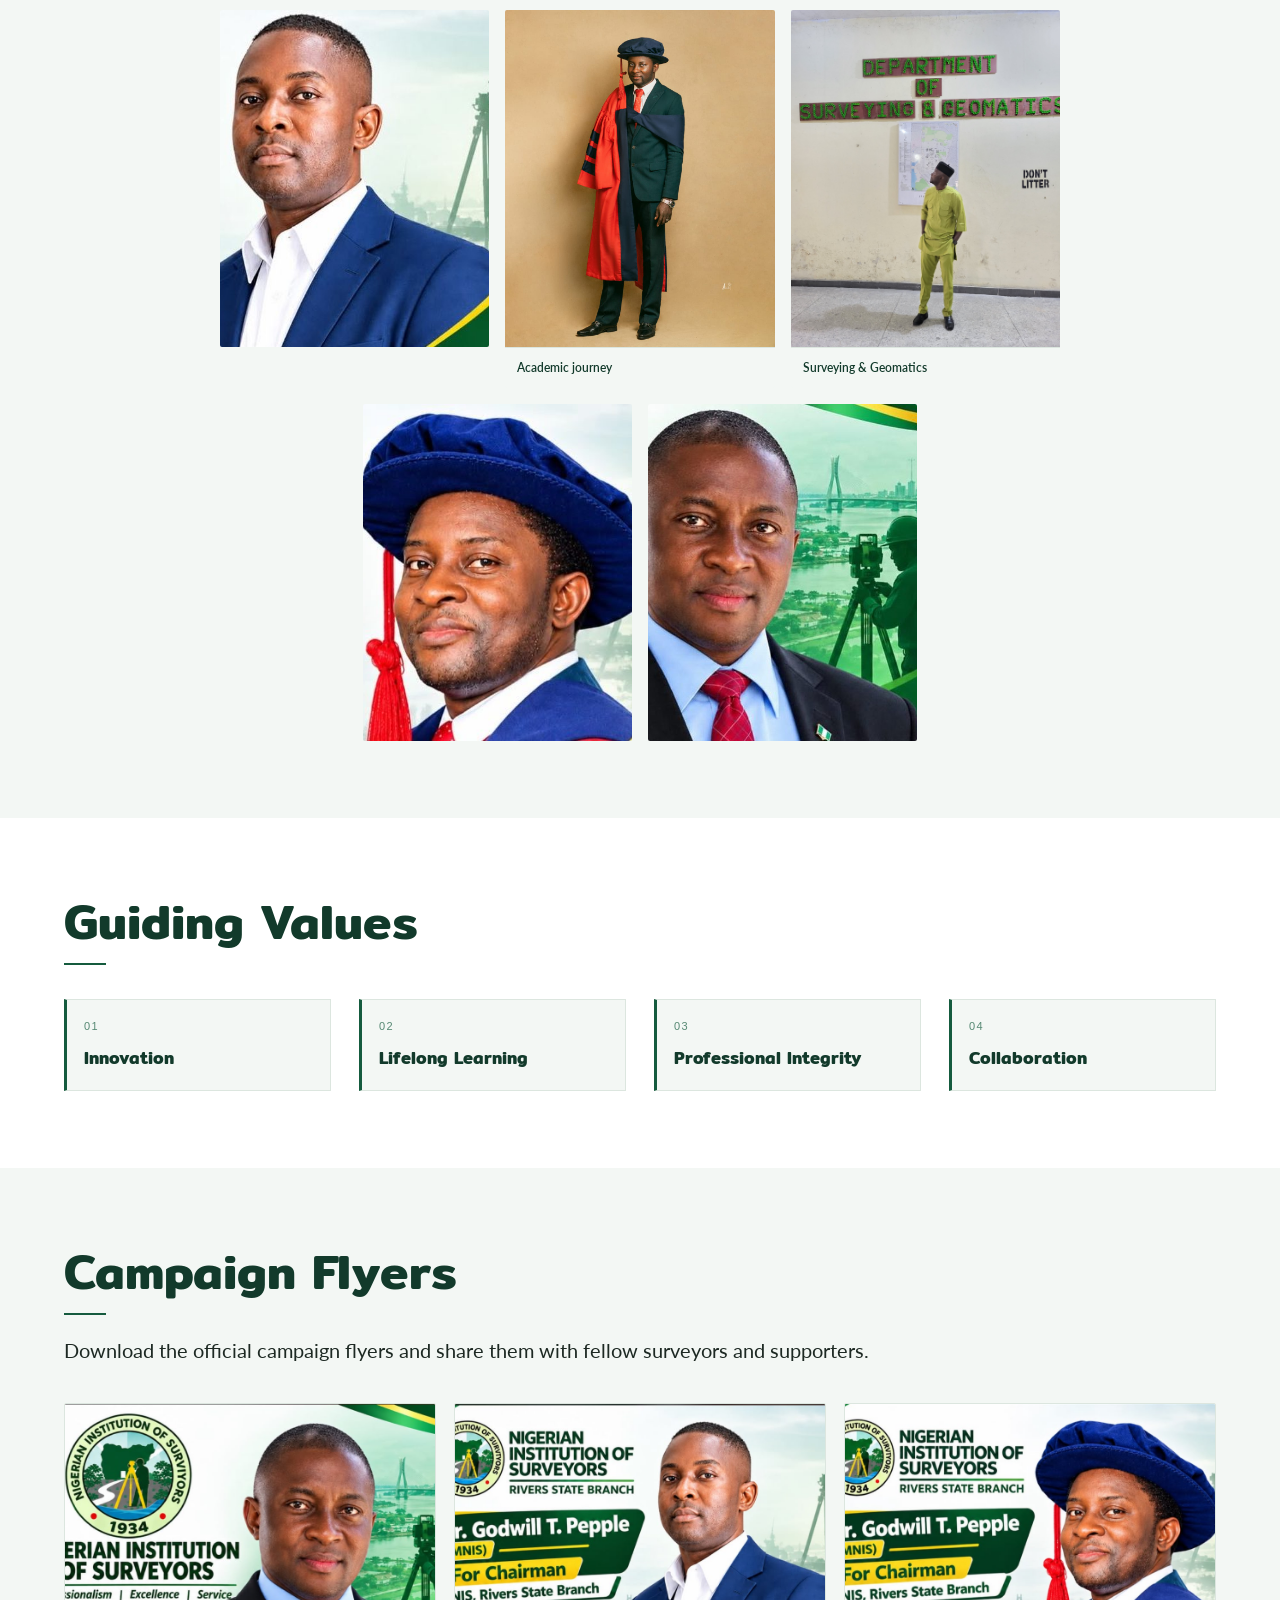
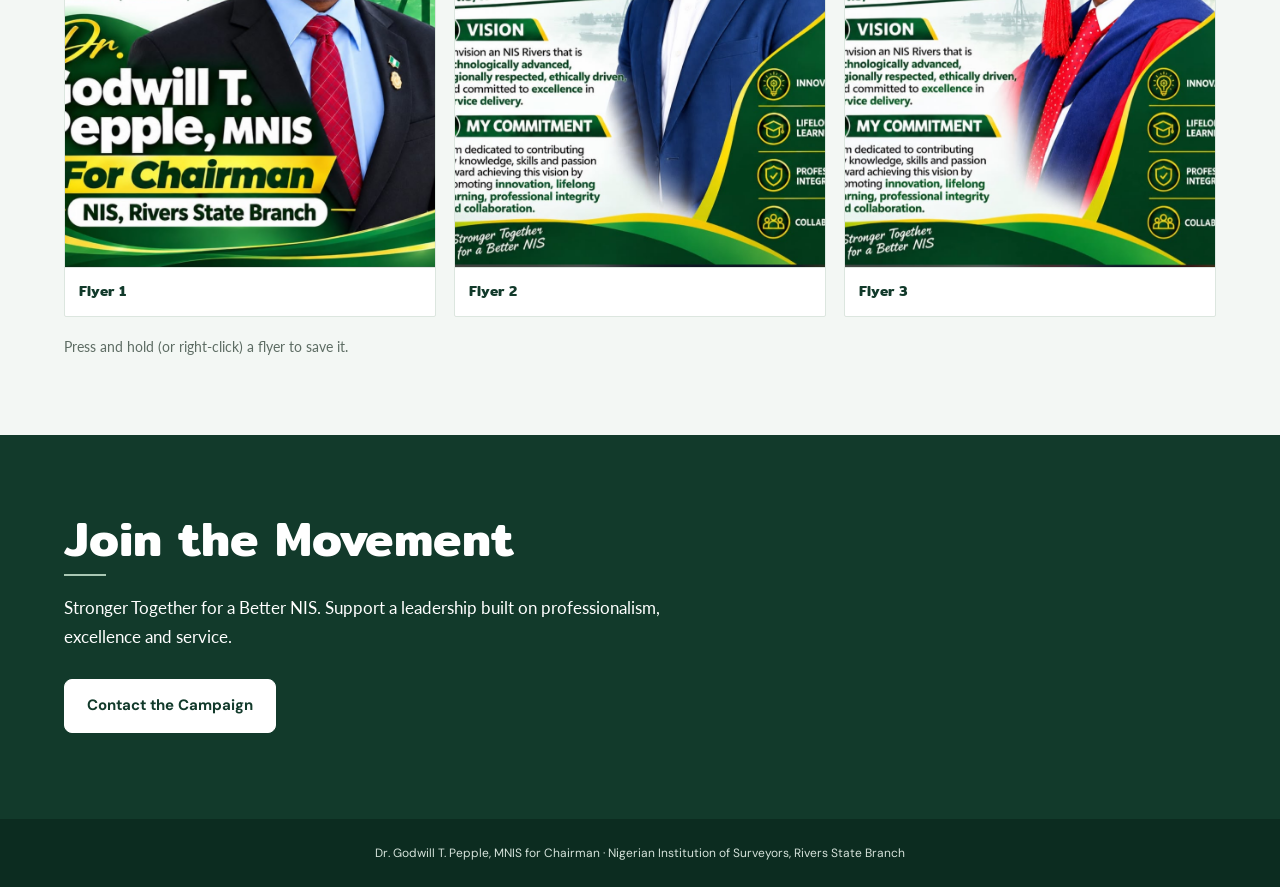
==== commit e9790212: "updatev1" ====
--- a/index.html
+++ b/index.html
@@ -24,8 +24,8 @@
 
 <body>
   <div class="site-loader" id="site-loader" role="status" aria-live="polite" aria-label="Loading campaign website">
-    <span class="loader-mark" aria-hidden="true">P</span>
-    <span class="loader-name">PEPPLE FOR CHAIRMAN</span>
+    <img class="loader-mark" src="assets/img/nis-logo-favicon.jpg" alt="">
+    <span class="loader-name">#IStand4Pepple<br>#Vote4GTPepple</span>
     <span class="loader-track" aria-hidden="true"><span></span></span>
   </div>
 
@@ -48,7 +48,7 @@
         <button class="btn" type="submit">Get campaign updates</button>
       </form>
       <p class="welcome-success" id="welcome-success" role="status" aria-live="polite" tabindex="-1" hidden></p>
-      <p class="welcome-note">Your details are not sent or stored by this demo page.</p>
+      <p class="welcome-note">Your details will be emailed to the campaign organizers for campaign updates.</p>
     </section>
   </div>
   <div id="bar"></div>
@@ -59,7 +59,8 @@
           alt="NIS logo"><span>PEPPLE FOR CHAIRMAN</span></div><button class="burger" aria-label="Menu"
         aria-expanded="false" type="button">&#9776;</button>
       <nav class="menu" id="m"><a href="#about">About</a><a href="#profile">Profile</a><a href="#vision">Vision</a><a
-          href="#gallery">Gallery</a><a href="#flyers">Flyers</a><a href="#values">Values</a><a href="#join">Dice
+          href="#gallery">Gallery</a><a href="#flyers">Flyers</a><a href="#values">Values</a><a class="dice-game-link"
+          href="#join">Dice
           Game</a></nav>
     </div>
   </header>
--- a/assets/css/style.css
+++ b/assets/css/style.css
@@ -1053,6 +1053,29 @@
    margin: 14px 0 0;
    color: var(--muted);
    font: 12px/1.5 "Trebuchet MS", Arial, sans-serif
+ }
+
+ .coming-soon-notice {
+   position: fixed;
+   right: max(18px, env(safe-area-inset-right));
+   bottom: max(18px, env(safe-area-inset-bottom));
+   z-index: 1100;
+   max-width: min(360px, calc(100vw - 36px));
+   padding: 14px 18px;
+   border-left: 4px solid var(--g);
+   background: #fff;
+   color: var(--g2);
+   box-shadow: 0 8px 28px rgba(0, 0, 0, .18);
+   opacity: 0;
+   visibility: hidden;
+   transform: translateY(8px);
+   transition: opacity .2s ease, transform .2s ease, visibility .2s ease
+ }
+
+ .coming-soon-notice.is-visible {
+   opacity: 1;
+   visibility: visible;
+   transform: translateY(0)
  }
 
  body.welcome-open {
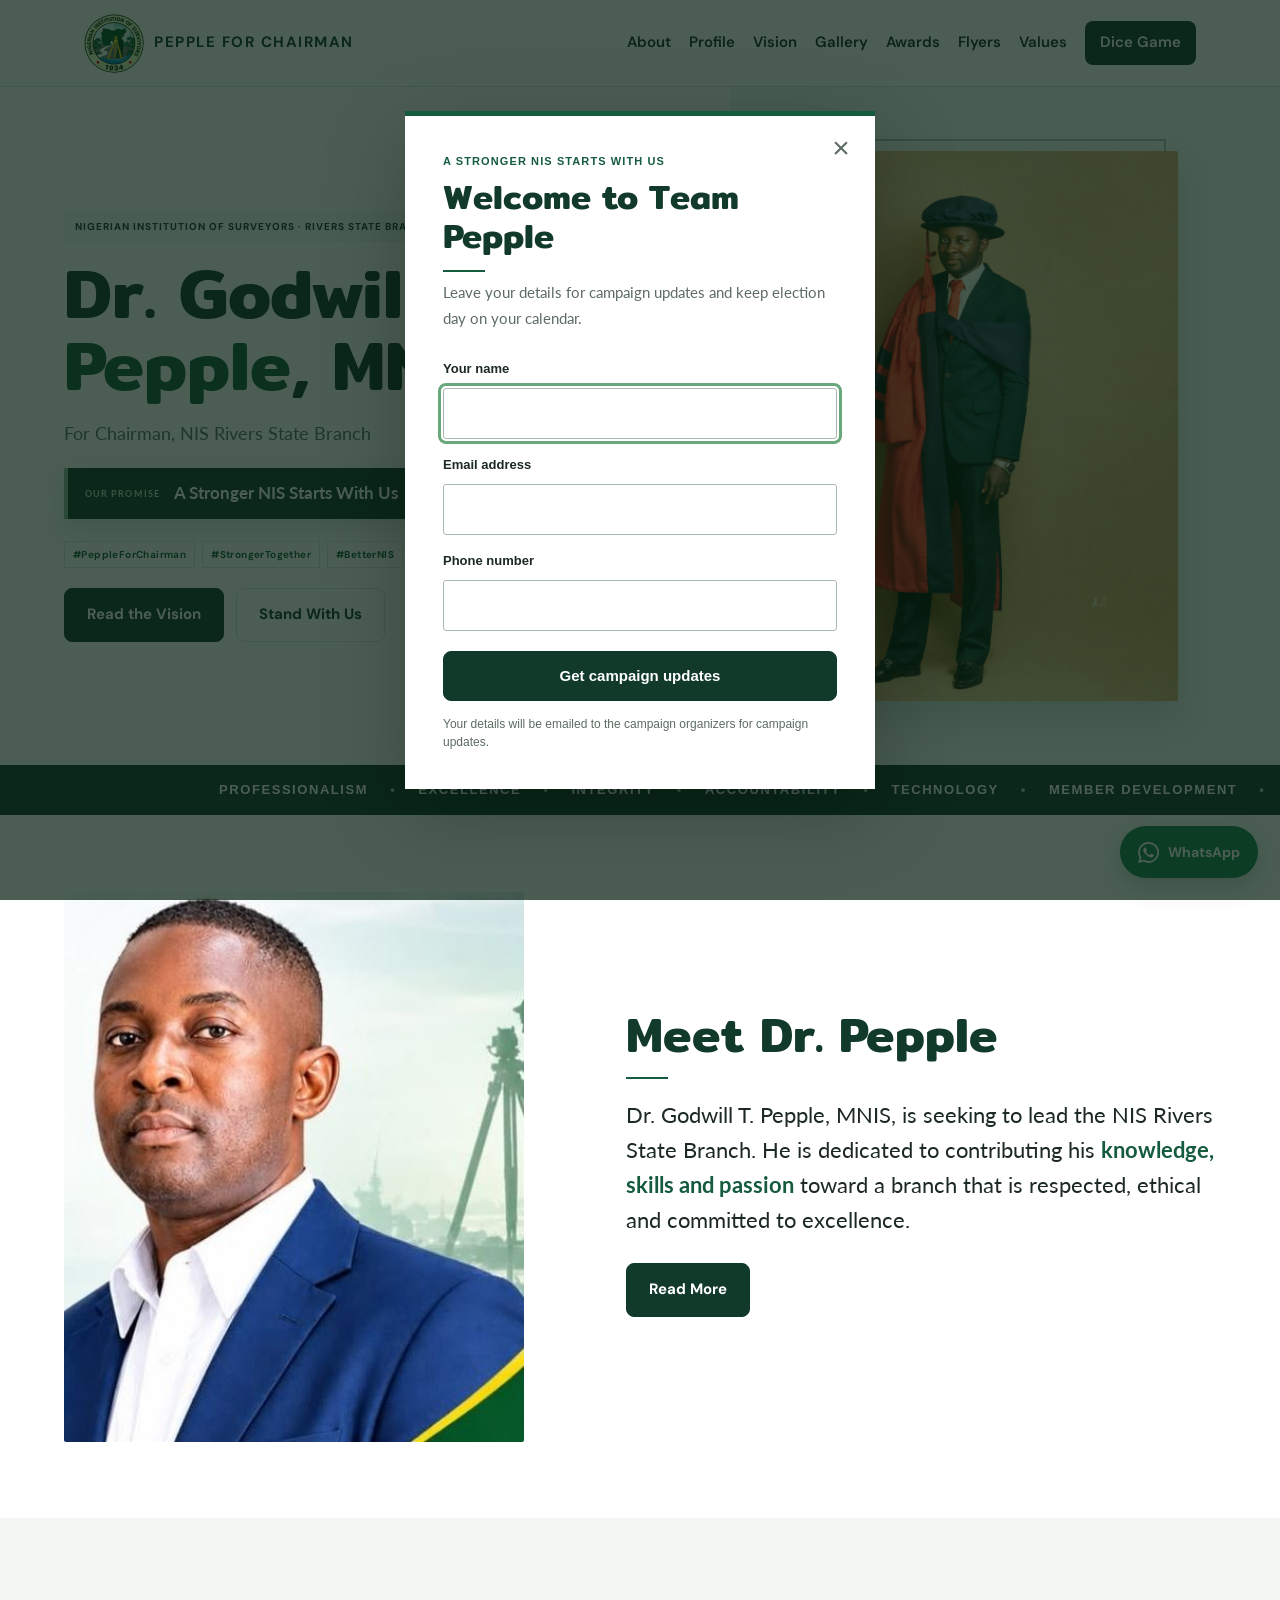
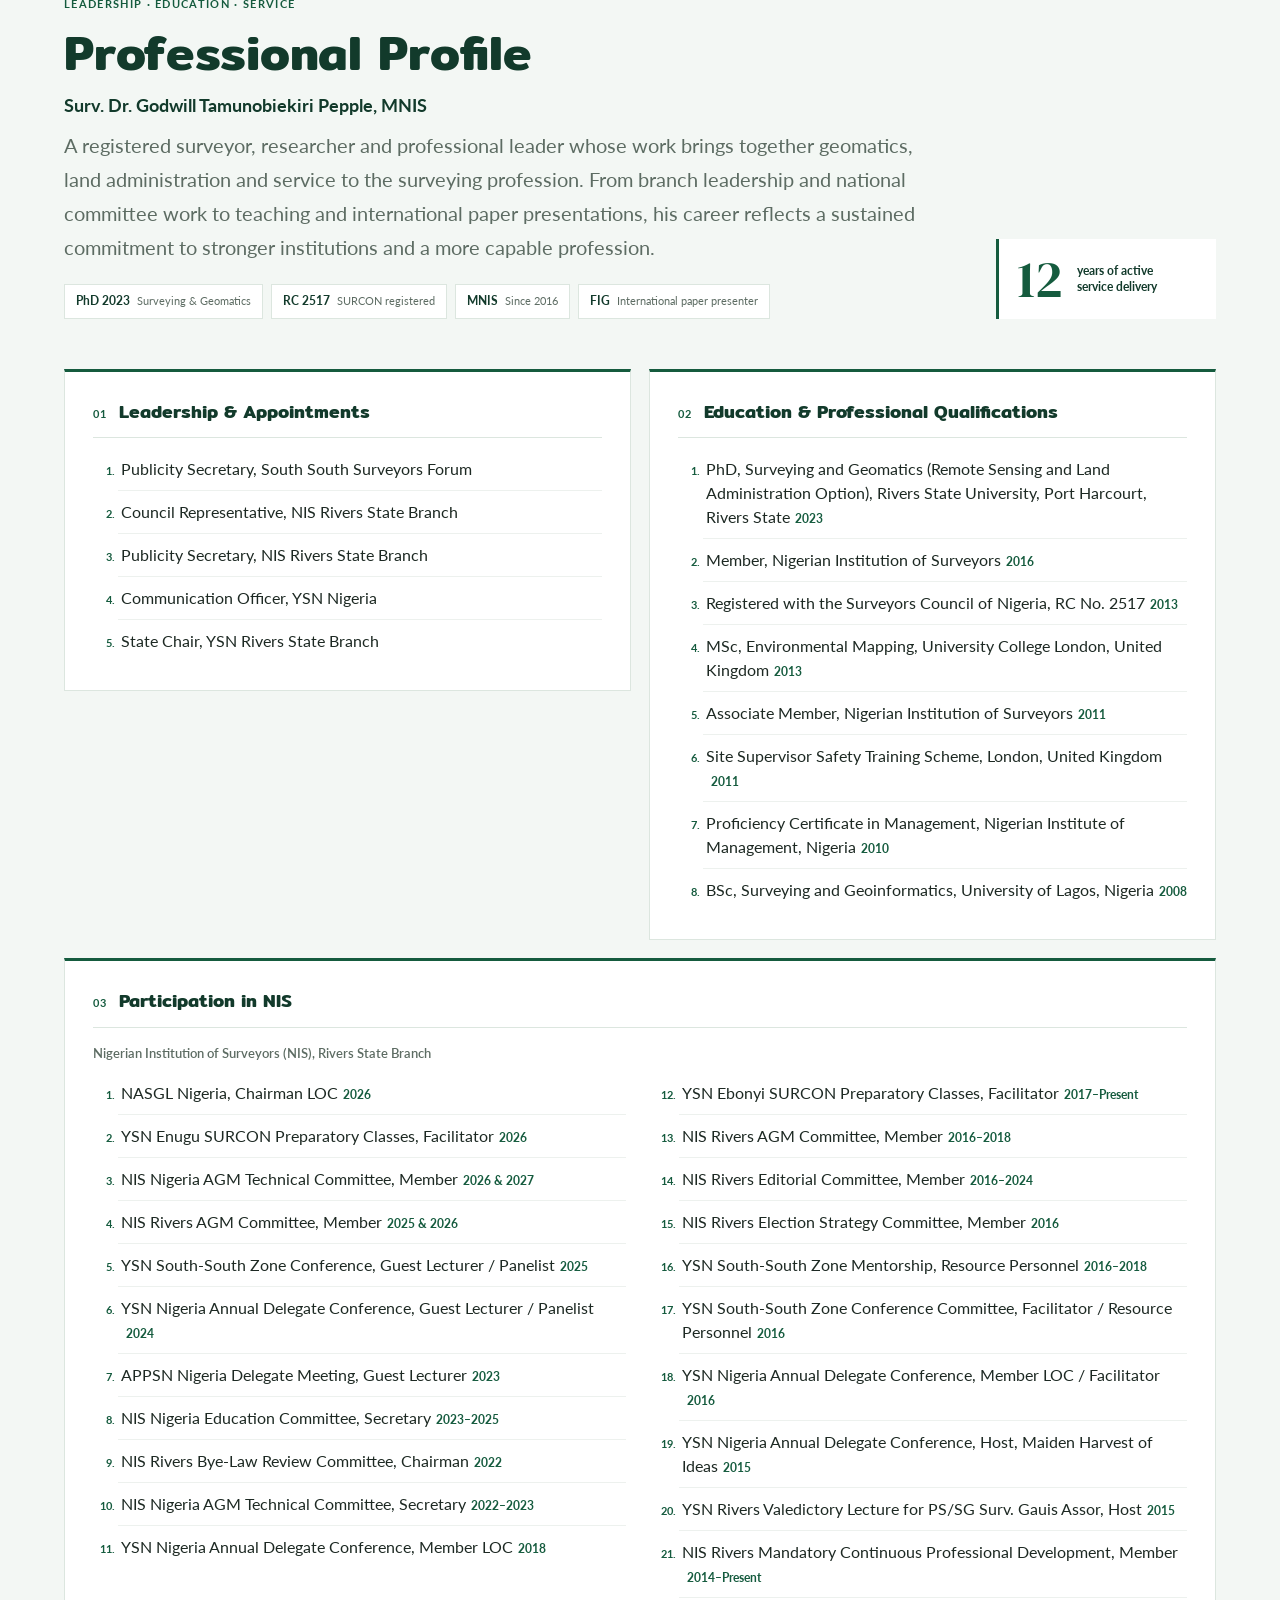
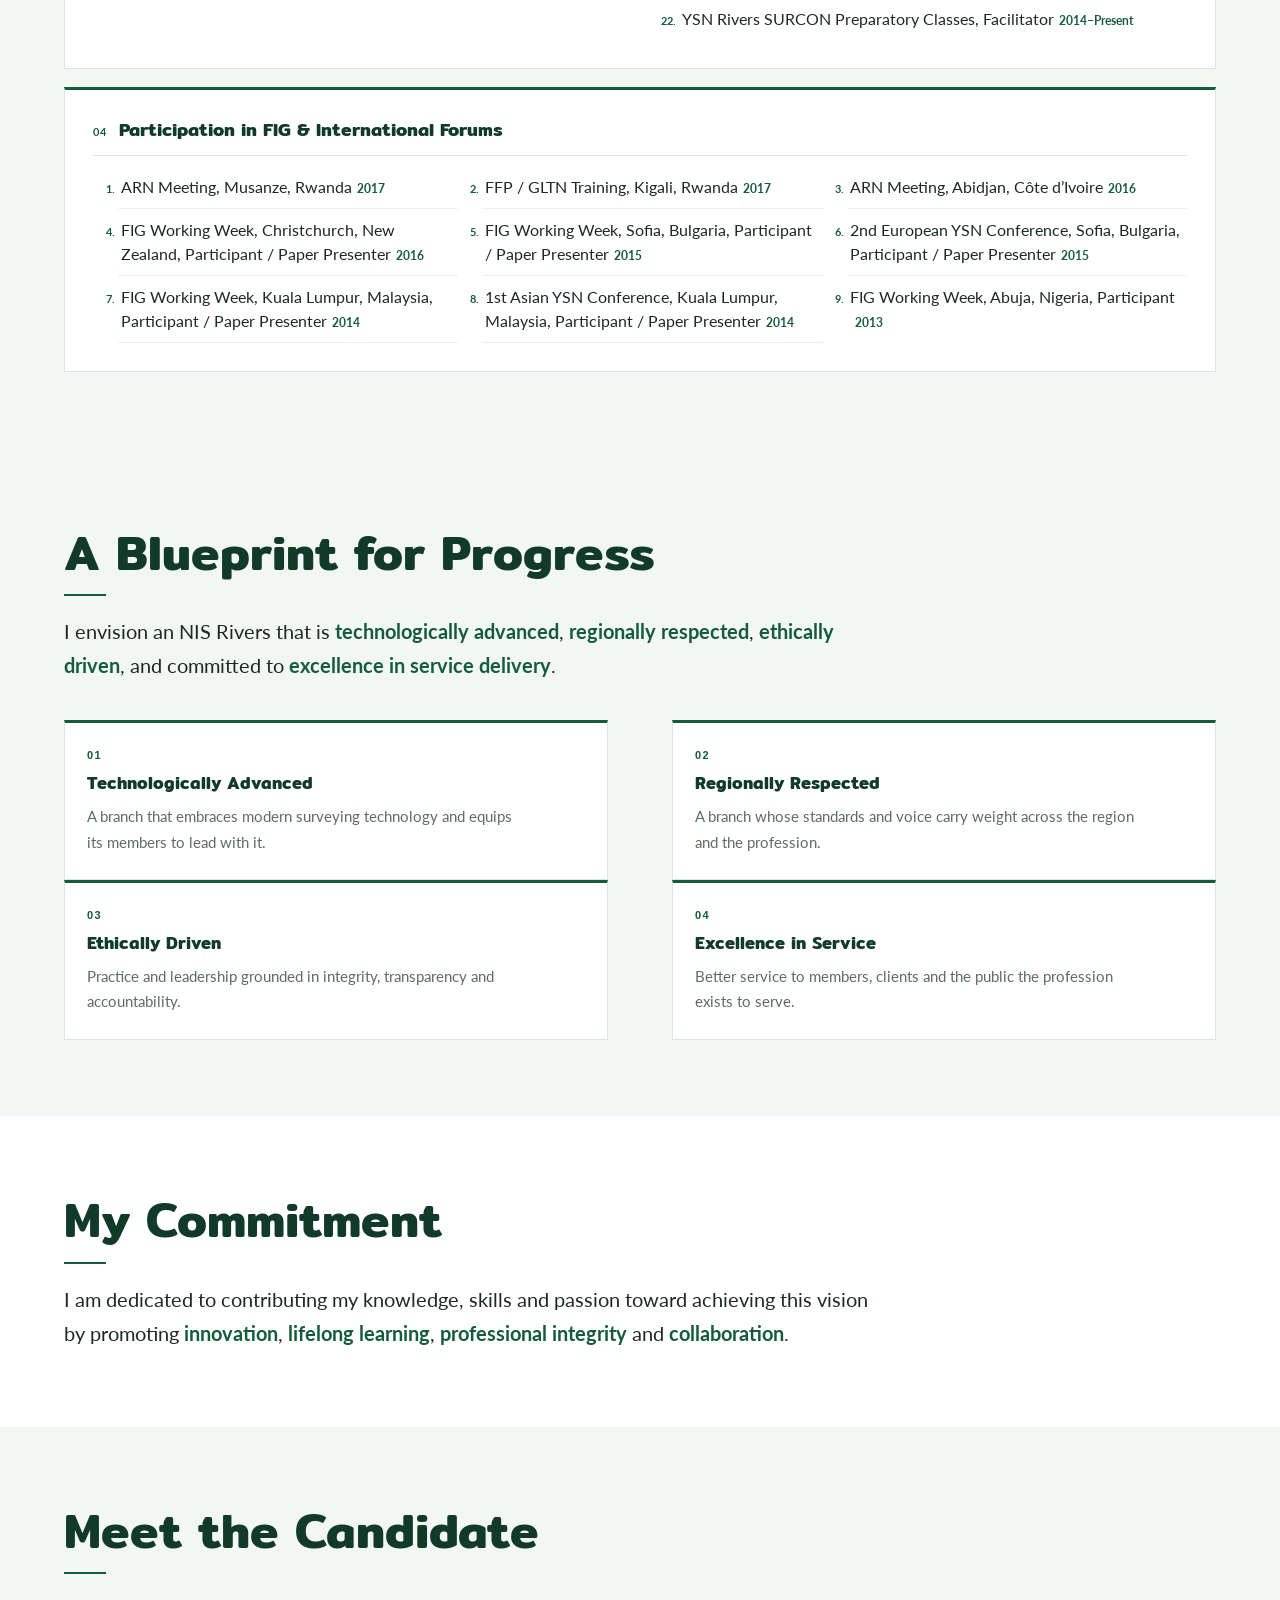
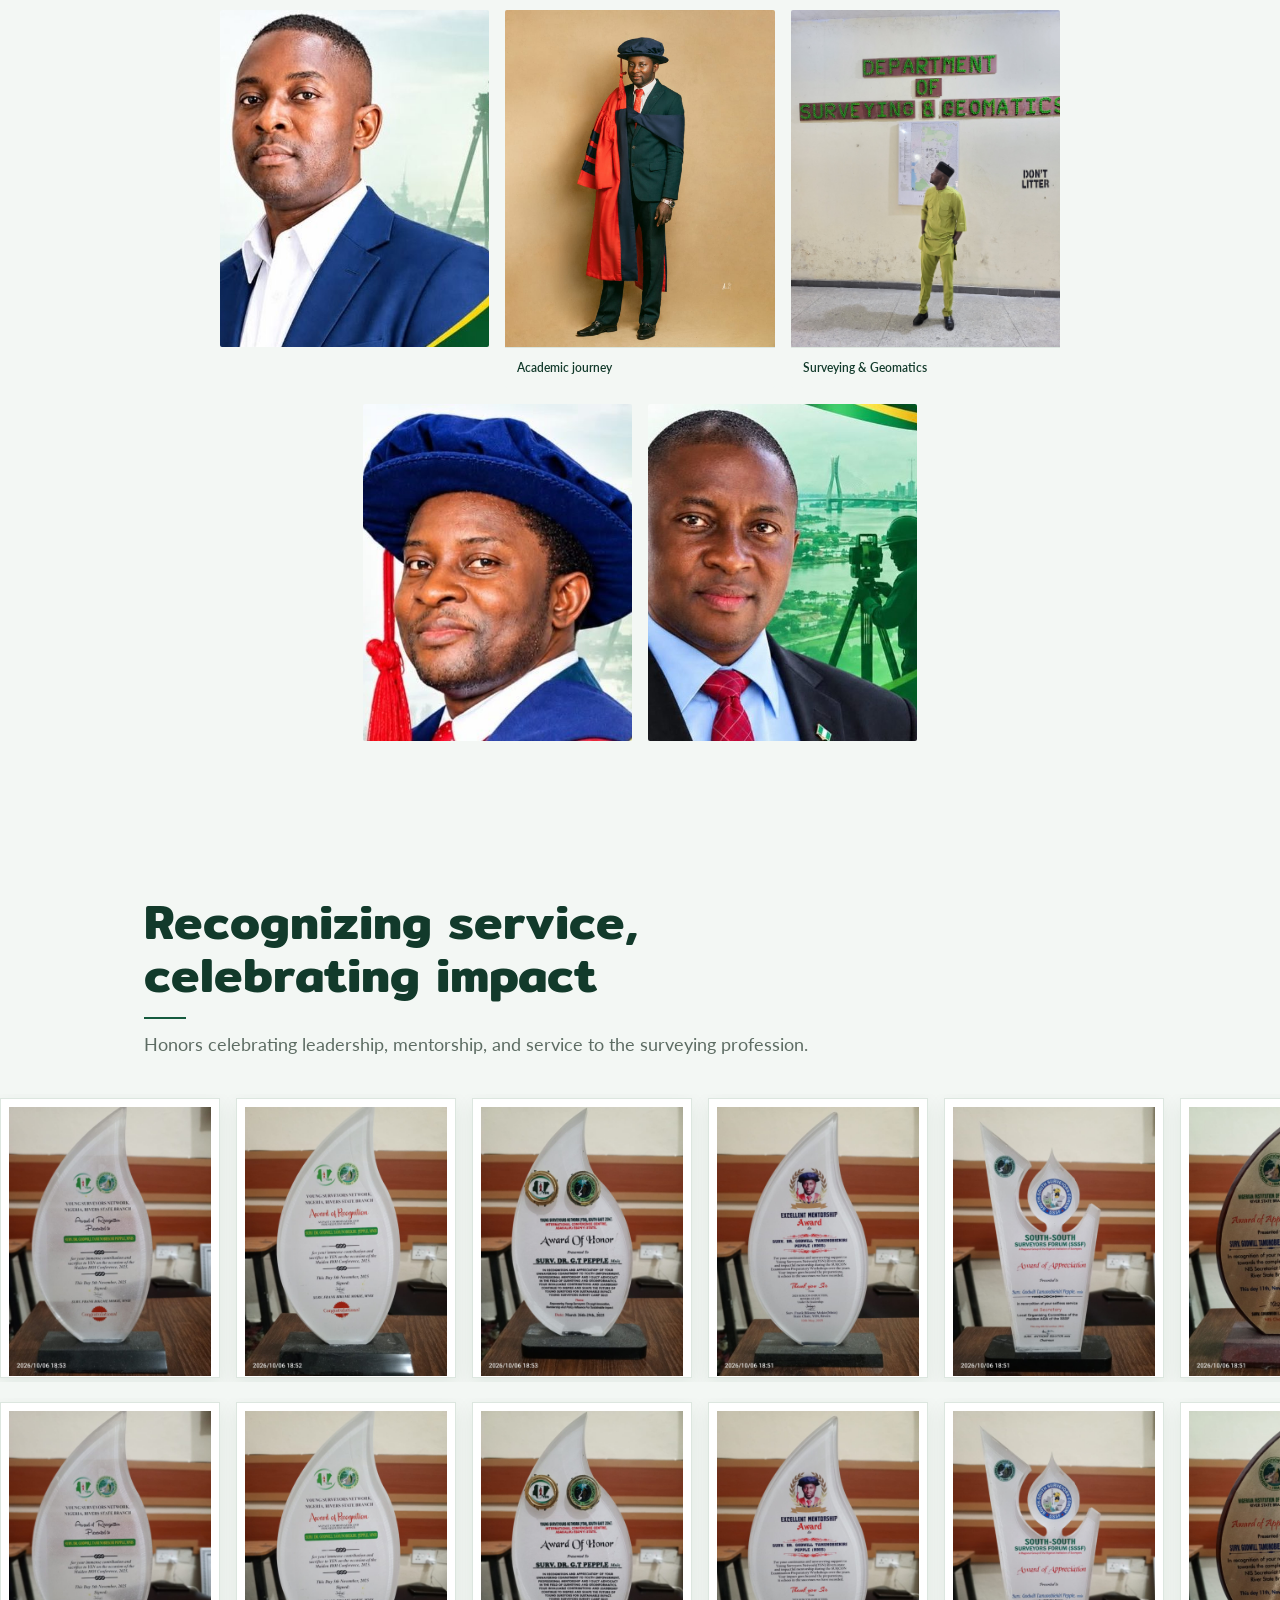
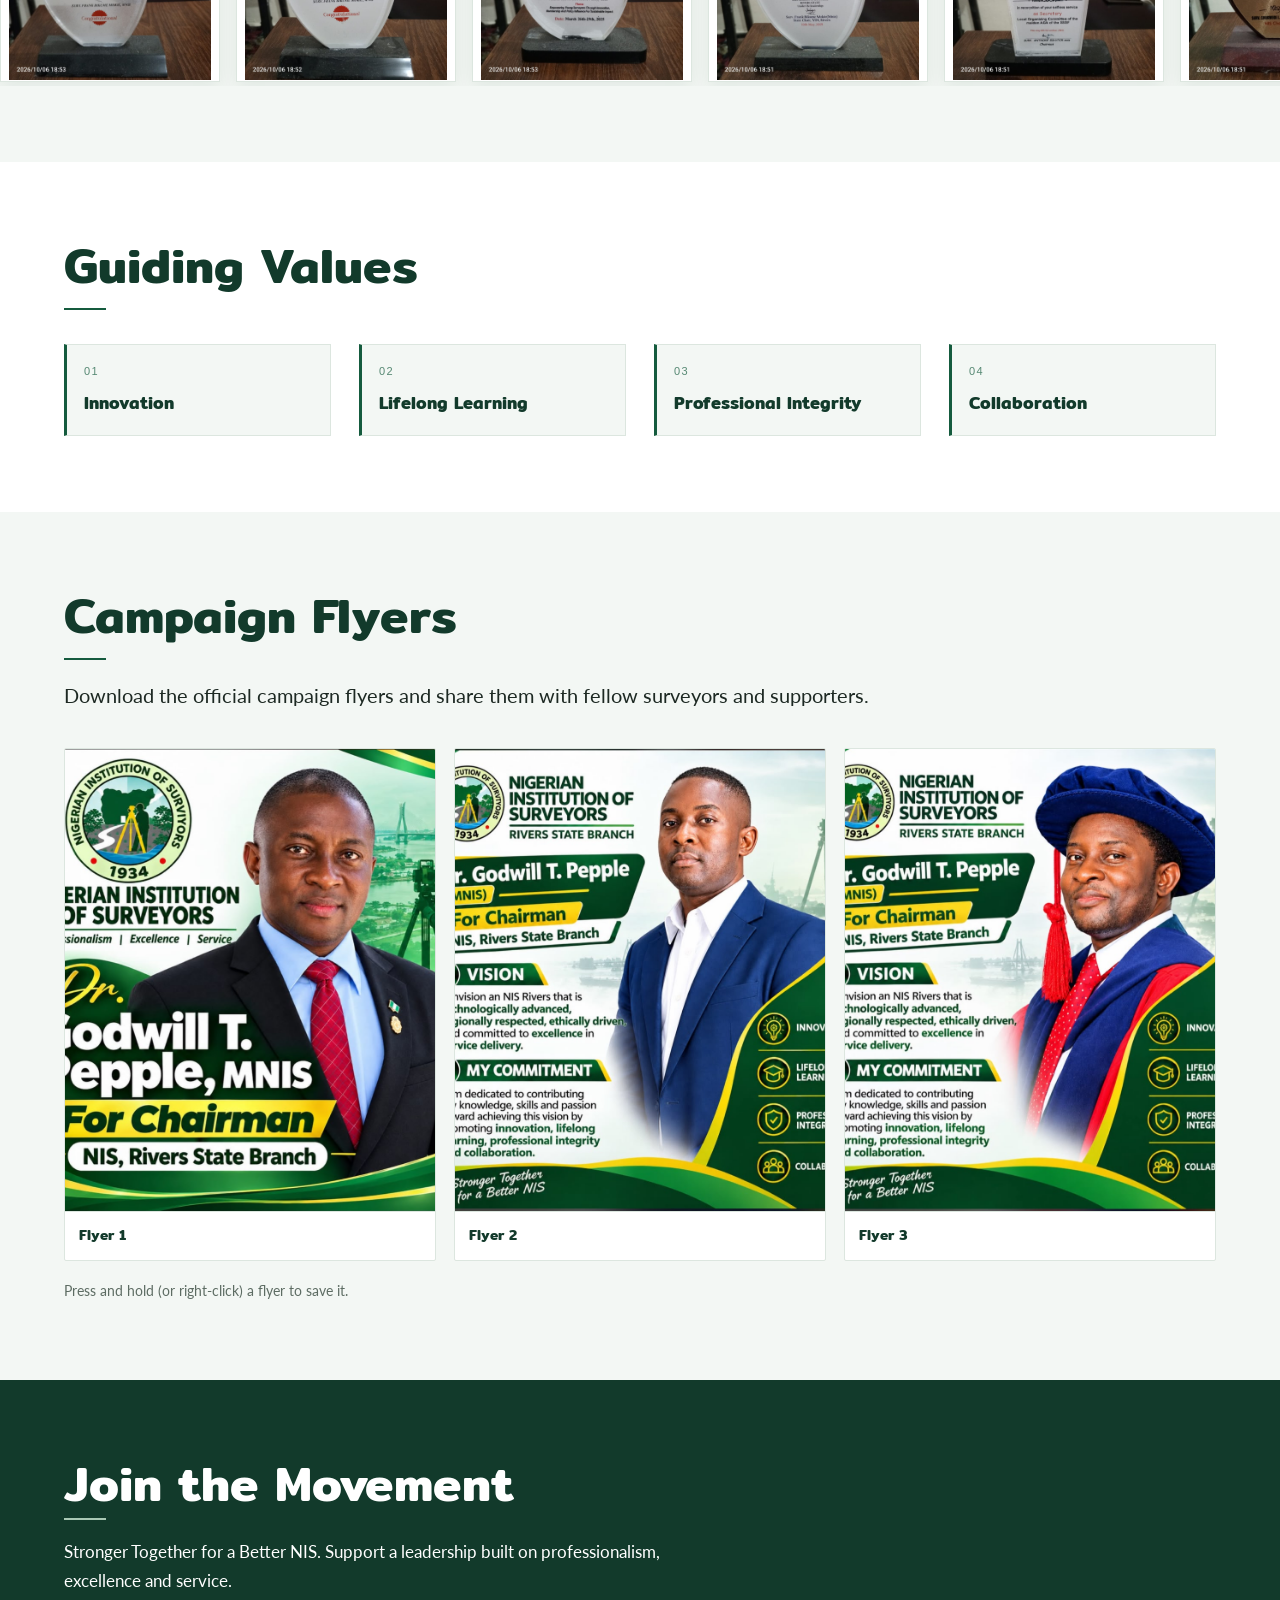
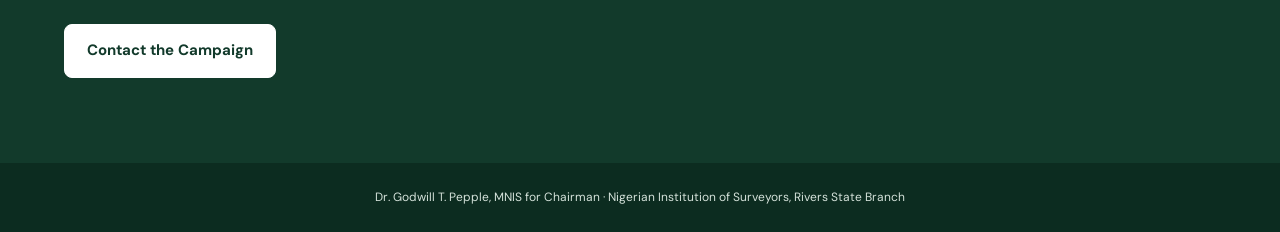
==== commit 5db9ea9e: "new updates" ====
--- a/index.html
+++ b/index.html
@@ -13,11 +13,15 @@
   <meta property="og:title" content="A Stronger NIS Starts With Us | Pepple for Chairman">
   <meta property="og:description"
     content="12 years of service. One bold vision for NIS Rivers. Meet Surv. Dr. Godwill T. Pepple, MNIS, and discover the leadership plan for a stronger profession.">
+  <meta property="og:image" content="assets/img/WhatsApp Image 2026-10-03 at 13.18.50.jpeg">
+  <meta property="og:image:width" content="6016">
+  <meta property="og:image:height" content="4016">
+
   <meta name="twitter:card" content="summary">
   <meta name="twitter:title" content="A Stronger NIS Starts With Us | Pepple for Chairman">
   <meta name="twitter:description"
     content="12 years of service. One bold vision for NIS Rivers. Meet Surv. Dr. Godwill T. Pepple, MNIS, and discover the leadership plan for a stronger profession.">
-  <link rel="icon" type="image/jpeg" href="assets/img/nis-logo-favicon.jpg">
+  <link rel="icon" type="image/jpeg" href="assets/img/WhatsApp Image 2026-10-03 at 13.18.50.jpeg">
   <link rel="stylesheet" href="assets/css/style.css">
   <script src="assets/js/script.js"></script>
 </head>
@@ -59,8 +63,8 @@
           alt="NIS logo"><span>PEPPLE FOR CHAIRMAN</span></div><button class="burger" aria-label="Menu"
         aria-expanded="false" type="button">&#9776;</button>
       <nav class="menu" id="m"><a href="#about">About</a><a href="#profile">Profile</a><a href="#vision">Vision</a><a
-          href="#gallery">Gallery</a><a href="#flyers">Flyers</a><a href="#values">Values</a><a class="dice-game-link"
-          href="#join">Dice
+          href="#gallery">Gallery</a><a href="#awards">Awards</a><a href="#flyers">Flyers</a><a
+          href="#values">Values</a><a class="dice-game-link" href="#join">Dice
           Game</a></nav>
     </div>
   </header>
@@ -296,6 +300,115 @@
     </div>
   </section>
 
+  <section class="capture-section" id="awards" aria-labelledby="awards-heading">
+    <div class="capture-intro">
+      <h2 class="capture-heading" id="awards-heading">Recognizing service,<br>celebrating impact</h2>
+      <p class="capture-sub">Honors celebrating leadership, mentorship, and service to the surveying profession.</p>
+    </div>
+
+    <div class="capture-strip capture-strip-forward" aria-label="Award gallery moving left">
+      <div class="capture-track">
+        <div class="capture-group">
+          <figure><img src="assets/img/award1.jpeg"
+              alt="Young Surveyors Network Rivers State award of recognition for service at the 2025 conference"
+              loading="lazy"></figure>
+          <figure><img src="assets/img/award2.jpeg"
+              alt="Young Surveyors Network Rivers State award recognizing service as past coordinator" loading="lazy">
+          </figure>
+          <figure><img src="assets/img/award3.jpeg"
+              alt="Young Surveyors Network South East Zone Award of Honor for youth empowerment and mentorship"
+              loading="lazy"></figure>
+          <figure><img src="assets/img/award4.jpeg" alt="Excellent Mentorship Award presented to Dr. Godwill Pepple"
+              loading="lazy"></figure>
+          <figure><img src="assets/img/award5.jpeg"
+              alt="South-South Surveyors Forum Award of Appreciation for service as secretary" loading="lazy"></figure>
+          <figure><img src="assets/img/award6.jpeg"
+              alt="NIS Rivers State Branch Award of Appreciation for service to the Secretariat Building"
+              loading="lazy"></figure>
+          <figure><img src="assets/img/award7.jpeg"
+              alt="Young Surveyors Network South-South Conference certificate of appreciation for guest speaking"
+              loading="lazy"></figure>
+          <figure><img src="assets/img/award8.jpeg"
+              alt="Young Surveyors Network Storm State award recognizing contributions to surveying" loading="lazy">
+          </figure>
+          <figure><img src="assets/img/award9.jpeg" alt="Young Surveyors Network Enugu Award of Excellence"
+              loading="lazy"></figure>
+          <figure><img src="assets/img/award10.jpeg"
+              alt="Association of Private Practising Surveyors of Nigeria Award of Honour for guest lecturing"
+              loading="lazy"></figure>
+          <figure><img src="assets/img/award11.jpeg"
+              alt="Young Surveyors Network Award of Excellent Service for coordinating a delegate training conference"
+              loading="lazy"></figure>
+          <figure><img src="assets/img/award12.jpeg"
+              alt="Full membership plaque from the Nigerian Institution of Surveyors" loading="lazy"></figure>
+          <figure><img src="assets/img/award13.jpeg"
+              alt="Young Surveyors Network Rivers State Award of Appreciation for contributions to surveyors"
+              loading="lazy"></figure>
+          <figure><img src="assets/img/award14.jpeg"
+              alt="Young Surveyors Network Award of Recognition for serving as a resource person at a SURCON workshop"
+              loading="lazy"></figure>
+          <figure><img src="assets/img/award15.jpeg"
+              alt="NISGS Rivers State University Award of Appreciation for contributions to students" loading="lazy">
+          </figure>
+          <figure><img src="assets/img/award16.jpeg"
+              alt="University of Uyo plaque recognizing commitment to academic excellence" loading="lazy"></figure>
+
+        </div>
+      </div>
+    </div>
+
+    <div class="capture-strip capture-strip-reverse" aria-label="Award gallery moving right">
+      <div class="capture-track">
+        <div class="capture-group">
+          <figure><img src="assets/img/award1.jpeg"
+              alt="Young Surveyors Network Rivers State award of recognition for service at the 2025 conference"
+              loading="lazy"></figure>
+          <figure><img src="assets/img/award2.jpeg"
+              alt="Young Surveyors Network Rivers State award recognizing service as past coordinator" loading="lazy">
+          </figure>
+          <figure><img src="assets/img/award3.jpeg"
+              alt="Young Surveyors Network South East Zone Award of Honor for youth empowerment and mentorship"
+              loading="lazy"></figure>
+          <figure><img src="assets/img/award4.jpeg" alt="Excellent Mentorship Award presented to Dr. Godwill Pepple"
+              loading="lazy"></figure>
+          <figure><img src="assets/img/award5.jpeg"
+              alt="South-South Surveyors Forum Award of Appreciation for service as secretary" loading="lazy"></figure>
+          <figure><img src="assets/img/award6.jpeg"
+              alt="NIS Rivers State Branch Award of Appreciation for service to the Secretariat Building"
+              loading="lazy"></figure>
+          <figure><img src="assets/img/award7.jpeg"
+              alt="Young Surveyors Network South-South Conference certificate of appreciation for guest speaking"
+              loading="lazy"></figure>
+          <figure><img src="assets/img/award8.jpeg"
+              alt="Young Surveyors Network Storm State award recognizing contributions to surveying" loading="lazy">
+          </figure>
+          <figure><img src="assets/img/award9.jpeg" alt="Young Surveyors Network Enugu Award of Excellence"
+              loading="lazy"></figure>
+          <figure><img src="assets/img/award10.jpeg"
+              alt="Association of Private Practising Surveyors of Nigeria Award of Honour for guest lecturing"
+              loading="lazy"></figure>
+          <figure><img src="assets/img/award11.jpeg"
+              alt="Young Surveyors Network Award of Excellent Service for coordinating a delegate training conference"
+              loading="lazy"></figure>
+          <figure><img src="assets/img/award12.jpeg"
+              alt="Full membership plaque from the Nigerian Institution of Surveyors" loading="lazy"></figure>
+          <figure><img src="assets/img/award13.jpeg"
+              alt="Young Surveyors Network Rivers State Award of Appreciation for contributions to surveyors"
+              loading="lazy"></figure>
+          <figure><img src="assets/img/award14.jpeg"
+              alt="Young Surveyors Network Award of Recognition for serving as a resource person at a SURCON workshop"
+              loading="lazy"></figure>
+          <figure><img src="assets/img/award15.jpeg"
+              alt="NISGS Rivers State University Award of Appreciation for contributions to students" loading="lazy">
+          </figure>
+          <figure><img src="assets/img/award16.jpeg"
+              alt="University of Uyo plaque recognizing commitment to academic excellence" loading="lazy"></figure>
+
+        </div>
+      </div>
+    </div>
+  </section>
+
   <section id="values">
     <div class="wrap">
       <h2 class="rv">Guiding Values</h2>
@@ -383,6 +496,20 @@
       target="_blank" rel="noopener noreferrer">Continue in WhatsApp <span aria-hidden="true">&#8599;</span></a>
     <p class="wa-number">+234 803 530 0159</p>
   </div>
+  <div class="award-viewer" id="award-viewer" aria-hidden="true" hidden>
+    <div class="award-viewer-backdrop" data-award-viewer-close></div>
+    <section class="award-viewer-dialog" role="dialog" aria-modal="true" aria-labelledby="award-viewer-caption"
+      tabindex="-1">
+      <button class="award-viewer-close" type="button" aria-label="Close award image">&times;</button>
+      <button class="award-viewer-nav award-viewer-prev" type="button" aria-label="Previous award">&#8249;</button>
+      <figure>
+        <img id="award-viewer-image" alt="">
+        <figcaption id="award-viewer-caption"></figcaption>
+      </figure>
+      <button class="award-viewer-nav award-viewer-next" type="button" aria-label="Next award">&#8250;</button>
+      <p class="award-viewer-count" id="award-viewer-count" aria-live="polite"></p>
+    </section>
+  </div>
 </body>
 
 </html>
--- a/assets/css/style.css
+++ b/assets/css/style.css
@@ -2224,6 +2224,271 @@
  .strip-group span:last-child::after {
    content: "";
    margin: 0
+ }
+
+ .capture-section {
+   overflow: hidden;
+   padding: var(--sec) 0;
+   background: var(--tint)
+ }
+
+ .capture-intro {
+   max-width: 1120px;
+   margin: 0 auto 34px;
+   padding: 0 var(--pad)
+ }
+
+ .capture-heading {
+   margin-bottom: 10px
+ }
+
+ .capture-sub {
+   color: var(--muted);
+   font-size: 18px
+ }
+
+ .capture-strip {
+   overflow: hidden;
+   margin-top: 16px;
+   padding: 4px 0
+ }
+
+ .capture-track,
+ .capture-group {
+   display: flex;
+   width: max-content;
+   align-items: stretch;
+   gap: 16px
+ }
+
+ .capture-track {
+   animation: award-scroll 100s linear infinite
+ }
+
+ .capture-strip-reverse .capture-track {
+   animation-direction: reverse;
+   animation-duration: 115s
+ }
+
+ .capture-strip:hover .capture-track {
+   animation-play-state: paused
+ }
+
+ .capture-group figure {
+   display: grid;
+   flex: 0 0 220px;
+   width: 220px;
+   height: 280px;
+   place-items: center;
+   padding: 8px;
+   border: 1px solid var(--line);
+   background: #fff;
+   box-shadow: 0 6px 18px rgba(7, 61, 27, .08)
+ }
+
+ .capture-group img {
+   width: 100%;
+   height: 100%;
+   object-fit: contain
+ }
+
+ .capture-group:not([aria-hidden="true"]) figure {
+   cursor: zoom-in
+ }
+
+ .capture-group:not([aria-hidden="true"]) figure:focus-visible {
+   outline: 3px solid var(--g);
+   outline-offset: 3px
+ }
+
+ .award-viewer[hidden] {
+   display: none
+ }
+
+ .award-viewer {
+   position: fixed;
+   inset: 0;
+   inset: 0 0 auto;
+   z-index: 1200;
+   display: grid;
+   place-items: center;
+   width: 100%;
+   height: 100vh;
+   height: 100dvh;
+   padding: max(12px, env(safe-area-inset-top)) max(12px, env(safe-area-inset-right)) max(12px, env(safe-area-inset-bottom)) max(12px, env(safe-area-inset-left))
+ }
+
+ .award-viewer-backdrop {
+   position: absolute;
+   inset: 0;
+   background: rgba(8, 24, 15, .88)
+ }
+
+ .award-viewer-dialog {
+   position: relative;
+   z-index: 1;
+   display: grid;
+   grid-template-columns: 52px minmax(0, 1fr) 52px;
+   grid-template-rows: 42px minmax(0, 1fr) 28px;
+   align-items: center;
+   width: min(100%, 1120px);
+   max-height: 100%;
+   height: min(100%, 900px);
+   min-height: 0;
+   padding: 14px;
+   background: #fff;
+   box-shadow: 0 24px 80px rgba(0, 0, 0, .4)
+ }
+
+ .award-viewer-close {
+   grid-column: 3;
+   justify-self: end;
+   width: 42px;
+   height: 42px;
+   border: 0;
+   background: transparent;
+   color: var(--g2);
+   font: 32px/1 Arial, sans-serif;
+   cursor: pointer
+ }
+
+ .award-viewer-dialog figure {
+   grid-column: 1 / -1;
+   grid-row: 2;
+   display: grid;
+   min-width: 0;
+   min-height: 0;
+   height: 100%;
+   overflow: hidden;
+   grid-template-rows: minmax(0, 1fr) auto;
+   justify-items: center;
+   align-items: center;
+   gap: 10px
+ }
+
+ .award-viewer-dialog figure img {
+   width: 100%;
+   height: 100%;
+   min-height: 0;
+   object-fit: contain
+ }
+
+ .award-viewer-dialog figcaption {
+   max-width: min(90%, 760px);
+   max-height: 4.2em;
+   overflow: auto;
+   color: var(--ink);
+   font-size: 14px;
+   line-height: 1.4;
+   text-align: center
+ }
+
+ .award-viewer-nav {
+   position: relative;
+   z-index: 1;
+   grid-row: 2;
+   width: 44px;
+   height: 56px;
+   border: 1px solid var(--line);
+   background: rgba(255, 255, 255, .94);
+   color: var(--g2);
+   font: 40px/1 "Lato", sans-serif;
+   cursor: pointer
+ }
+
+ .award-viewer-prev {
+   grid-column: 1;
+   justify-self: start
+ }
+
+ .award-viewer-next {
+   grid-column: 3;
+   justify-self: end
+ }
+
+ .award-viewer-count {
+   grid-column: 1 / -1;
+   grid-row: 3;
+   color: var(--muted);
+   font-size: 12px;
+   text-align: center
+ }
+
+ .award-viewer button:focus-visible {
+   outline: 3px solid #6aa87c;
+   outline-offset: 2px
+ }
+
+ body.award-viewer-open {
+   overflow: hidden
+ }
+
+ @media (max-width: 600px) {
+   .award-viewer {
+     padding: max(8px, env(safe-area-inset-top)) max(8px, env(safe-area-inset-right)) max(8px, env(safe-area-inset-bottom)) max(8px, env(safe-area-inset-left))
+   }
+
+   .award-viewer-dialog {
+     grid-template-columns: 42px minmax(0, 1fr) 42px;
+     width: 100%;
+     height: min(100%, 760px);
+     padding: 8px
+   }
+
+   .award-viewer-nav {
+     width: 38px;
+     height: 48px
+   }
+
+   .award-viewer-dialog figcaption {
+     font-size: 12px
+   }
+ }
+
+ @media (max-height: 520px) {
+   .award-viewer-dialog {
+     grid-template-rows: 36px minmax(0, 1fr) 22px;
+     padding: 6px
+   }
+
+   .award-viewer-close {
+     width: 36px;
+     height: 36px
+   }
+
+   .award-viewer-nav {
+     width: 36px;
+     height: 44px
+   }
+
+   .award-viewer-dialog figcaption {
+     max-height: 2.8em;
+     font-size: 12px
+   }
+ }
+
+ @keyframes award-scroll {
+   to {
+     transform: translateX(-50%)
+   }
+ }
+
+ @media (max-width: 600px) {
+   .capture-group figure {
+     flex-basis: 176px;
+     width: 176px;
+     height: 228px
+   }
+ }
+
+ @media (prefers-reduced-motion: reduce) {
+   .capture-strip {
+     overflow-x: auto
+   }
+
+   .capture-track {
+     animation: none
+   }
  }
 
  .strip:hover .strip-track,
